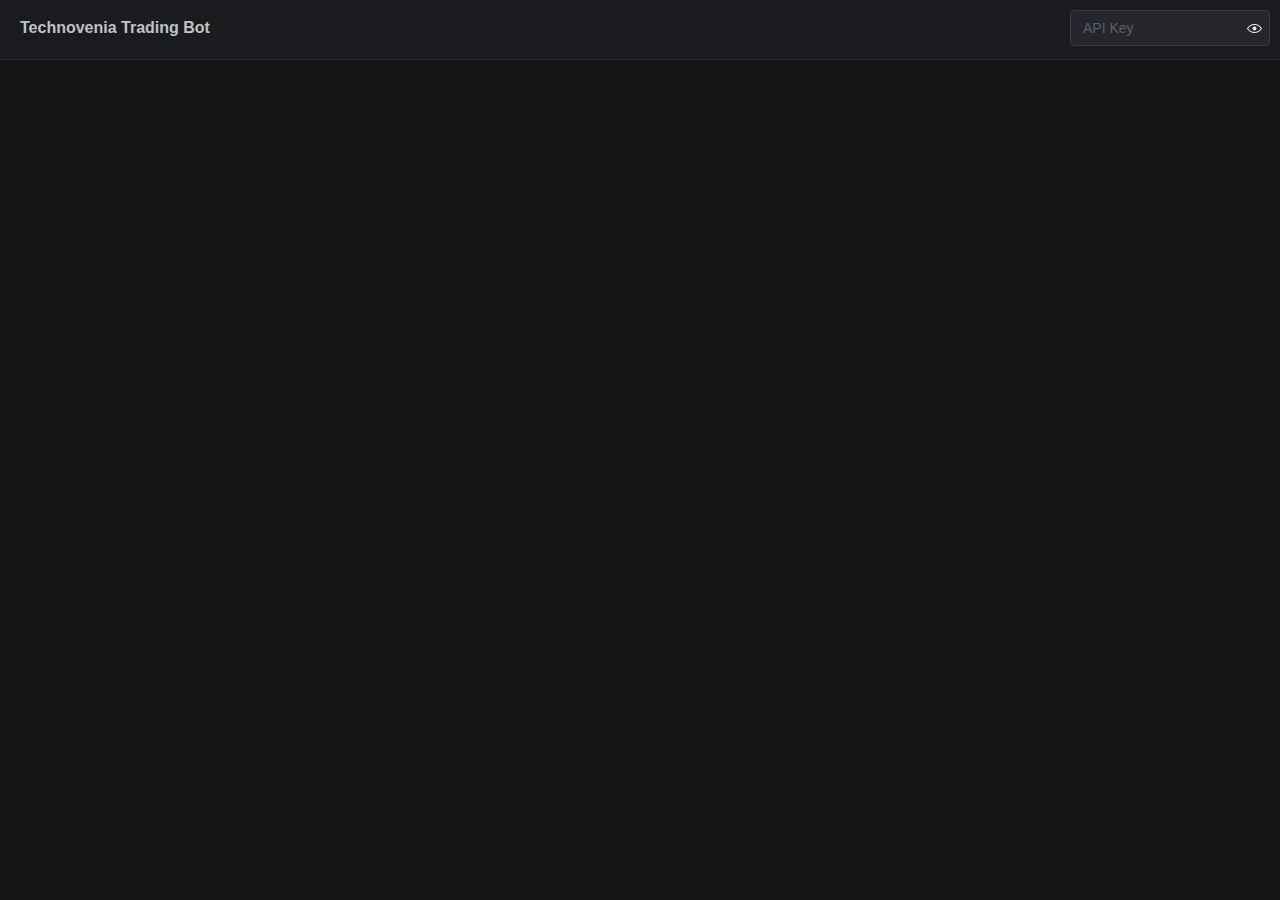
==== index.html @ 571779f3 "Add files via upload" ====
<!DOCTYPE html><html><head><meta charSet="utf-8"/><title>Technovenia Trading Bot</title><meta name="description" content="Generated by create next app"/><meta name="viewport" content="width=device-width, initial-scale=1"/><link rel="icon" href="/favicon.ico"/><meta name="next-head-count" content="5"/><noscript data-n-css=""></noscript><script defer="" nomodule="" src="/_next/static/chunks/polyfills-c67a75d1b6f99dc8.js"></script><script src="/_next/static/chunks/webpack-0b5d8249fb15f5f3.js" defer=""></script><script src="/_next/static/chunks/framework-2c79e2a64abdb08b.js" defer=""></script><script src="/_next/static/chunks/main-0ecb9ccfcb6c9b24.js" defer=""></script><script src="/_next/static/chunks/pages/_app-35a11969e101f4f3.js" defer=""></script><script src="/_next/static/chunks/738-0126f1e98d0b2b72.js" defer=""></script><script src="/_next/static/chunks/pages/index-fcbec767c5f183d1.js" defer=""></script><script src="/_next/static/lm55UpJFlmnJvHwEEi2Ui/_buildManifest.js" defer=""></script><script src="/_next/static/lm55UpJFlmnJvHwEEi2Ui/_ssgManifest.js" defer=""></script><style data-emotion="mantine hr6aor 14p1i4b 1udmbix lio79g 12b2goh pc65me 1ejqehl c7k433 7c7vou 1ktytby 8192yn">.mantine-hr6aor{display:-webkit-box;display:-webkit-flex;display:-ms-flexbox;display:flex;box-sizing:border-box;}.mantine-14p1i4b{-webkit-flex:1;-ms-flex:1;flex:1;width:100vw;box-sizing:border-box;min-height:100vh;padding-top:calc(var(--mantine-header-height, 0px) + 1rem);padding-bottom:calc(var(--mantine-footer-height, 0px) + 1rem);padding-left:calc(var(--mantine-navbar-width, 0px) + 1rem);padding-right:calc(var(--mantine-aside-width, 0px) + 1rem);background-color:#141517;}@media (max-width: -0.0625em){.mantine-14p1i4b{padding-right:1rem;}}.mantine-1udmbix{box-sizing:border-box;}.mantine-lio79g{font-family:-apple-system,BlinkMacSystemFont,Segoe UI,Roboto,Helvetica,Arial,sans-serif,Apple Color Emoji,Segoe UI Emoji;top:0;left:0;right:0;z-index:100;height:3.75rem;max-height:3.75rem;position:fixed;box-sizing:border-box;background-color:#1A1B1E;border-bottom:0.0625rem solid #2C2E33;padding:0.625rem;}.mantine-12b2goh{font-family:-apple-system,BlinkMacSystemFont,Segoe UI,Roboto,Helvetica,Arial,sans-serif,Apple Color Emoji,Segoe UI Emoji;-webkit-tap-highlight-color:transparent;color:inherit;font-size:inherit;line-height:1.55;-webkit-text-decoration:none;text-decoration:none;margin-left:10px;font-weight:700;}.mantine-12b2goh:focus{outline-offset:0.125rem;outline:0.125rem solid #1c7ed6;}.mantine-12b2goh:focus:not(:focus-visible){outline:none;}.mantine-pc65me{font-family:-apple-system,BlinkMacSystemFont,Segoe UI,Roboto,Helvetica,Arial,sans-serif,Apple Color Emoji,Segoe UI Emoji;position:absolute;top:0rem;right:0rem;left:0rem;bottom:0rem;background-color:transparent;border:0.0625rem solid transparent;border-left-width:0;border-right-width:0;box-sizing:border-box;display:block;width:calc(100% - 2rem);padding-left:calc(2.25rem  / 3);font-size:0.875rem;height:calc(2.25rem - 0.125rem);line-height:calc(2.25rem - 0.25rem);color:#C1C2C5;}.mantine-pc65me::-ms-reveal,.mantine-pc65me::-ms-clear{display:none;}.mantine-pc65me:focus{outline:0;}.mantine-pc65me:disabled{cursor:not-allowed;}.mantine-pc65me::-webkit-input-placeholder{-webkit-user-select:none;-moz-user-select:none;-ms-user-select:none;user-select:none;color:#5c5f66;opacity:1;}.mantine-pc65me::-moz-placeholder{-webkit-user-select:none;-moz-user-select:none;-ms-user-select:none;user-select:none;color:#5c5f66;opacity:1;}.mantine-pc65me:-ms-input-placeholder{-webkit-user-select:none;-moz-user-select:none;-ms-user-select:none;user-select:none;color:#5c5f66;opacity:1;}.mantine-pc65me::placeholder{-webkit-user-select:none;-moz-user-select:none;-ms-user-select:none;user-select:none;color:#5c5f66;opacity:1;}.mantine-pc65me[data-invalid]{color:#e03131;}.mantine-pc65me[data-invalid]::-webkit-input-placeholder{opacity:1;color:#e03131;}.mantine-pc65me[data-invalid]::-moz-placeholder{opacity:1;color:#e03131;}.mantine-pc65me[data-invalid]:-ms-input-placeholder{opacity:1;color:#e03131;}.mantine-pc65me[data-invalid]::placeholder{opacity:1;color:#e03131;}.mantine-pc65me[data-with-icon]{padding-left:2.25rem;}.mantine-1ejqehl{font-family:-apple-system,BlinkMacSystemFont,Segoe UI,Roboto,Helvetica,Arial,sans-serif,Apple Color Emoji,Segoe UI Emoji;line-height:1.55;}.mantine-c7k433{position:absolute;top:0;bottom:0;right:0;display:-webkit-box;display:-webkit-flex;display:-ms-flexbox;display:flex;-webkit-align-items:center;-webkit-box-align:center;-ms-flex-align:center;align-items:center;-webkit-box-pack:center;-ms-flex-pack:center;-webkit-justify-content:center;justify-content:center;width:2rem;}.mantine-7c7vou{position:relative;}.mantine-1ktytby{font-family:-apple-system,BlinkMacSystemFont,Segoe UI,Roboto,Helvetica,Arial,sans-serif,Apple Color Emoji,Segoe UI Emoji;height:2.25rem;-webkit-tap-highlight-color:transparent;line-height:calc(2.25rem - 0.125rem);-webkit-appearance:none;-moz-appearance:none;-ms-appearance:none;appearance:none;resize:none;box-sizing:border-box;font-size:0.875rem;width:100%;color:#C1C2C5;display:block;text-align:left;border:0.0625rem solid #373A40;background-color:#25262b;-webkit-transition:border-color 100ms ease;transition:border-color 100ms ease;min-height:2.25rem;padding-left:calc(2.25rem  / 3);padding-right:2rem;border-radius:0.25rem;position:relative;overflow:hidden;}.mantine-1ktytby:focus,.mantine-1ktytby:focus-within{outline:none;border-color:#1971c2;}.mantine-1ktytby:disabled,.mantine-1ktytby[data-disabled]{background-color:#25262b;color:#909296;opacity:0.6;cursor:not-allowed;}.mantine-1ktytby:disabled::-webkit-input-placeholder{color:#909296;}.mantine-1ktytby:disabled::-moz-placeholder{color:#909296;}.mantine-1ktytby:disabled:-ms-input-placeholder{color:#909296;}.mantine-1ktytby[data-disabled]::-webkit-input-placeholder{color:#909296;}.mantine-1ktytby[data-disabled]::-moz-placeholder{color:#909296;}.mantine-1ktytby[data-disabled]:-ms-input-placeholder{color:#909296;}.mantine-1ktytby:disabled::placeholder,.mantine-1ktytby[data-disabled]::placeholder{color:#909296;}.mantine-1ktytby[data-invalid]{color:#e03131;border-color:#e03131;}.mantine-1ktytby[data-invalid]::-webkit-input-placeholder{opacity:1;color:#e03131;}.mantine-1ktytby[data-invalid]::-moz-placeholder{opacity:1;color:#e03131;}.mantine-1ktytby[data-invalid]:-ms-input-placeholder{opacity:1;color:#e03131;}.mantine-1ktytby[data-invalid]::placeholder{opacity:1;color:#e03131;}.mantine-1ktytby[data-with-icon]{padding-left:2.25rem;}.mantine-1ktytby::-webkit-input-placeholder{-webkit-user-select:none;-moz-user-select:none;-ms-user-select:none;user-select:none;color:#5c5f66;opacity:1;}.mantine-1ktytby::-moz-placeholder{-webkit-user-select:none;-moz-user-select:none;-ms-user-select:none;user-select:none;color:#5c5f66;opacity:1;}.mantine-1ktytby:-ms-input-placeholder{-webkit-user-select:none;-moz-user-select:none;-ms-user-select:none;user-select:none;color:#5c5f66;opacity:1;}.mantine-1ktytby::placeholder{-webkit-user-select:none;-moz-user-select:none;-ms-user-select:none;user-select:none;color:#5c5f66;opacity:1;}.mantine-1ktytby::-webkit-inner-spin-button,.mantine-1ktytby::-webkit-outer-spin-button,.mantine-1ktytby::-webkit-search-decoration,.mantine-1ktytby::-webkit-search-cancel-button,.mantine-1ktytby::-webkit-search-results-button,.mantine-1ktytby::-webkit-search-results-decoration{-webkit-appearance:none;-moz-appearance:none;-ms-appearance:none;appearance:none;}.mantine-1ktytby[type=number]{-moz-appearance:textfield;}.mantine-8192yn{-webkit-tap-highlight-color:transparent;font-family:-apple-system,BlinkMacSystemFont,Segoe UI,Roboto,Helvetica,Arial,sans-serif,Apple Color Emoji,Segoe UI Emoji;cursor:pointer;border:0;padding:0;-webkit-appearance:none;-moz-appearance:none;-ms-appearance:none;appearance:none;font-size:1rem;background-color:transparent;text-align:left;color:#C1C2C5;-webkit-text-decoration:none;text-decoration:none;box-sizing:border-box;position:relative;border-radius:0.25rem;padding:0;line-height:1;display:-webkit-box;display:-webkit-flex;display:-ms-flexbox;display:flex;-webkit-align-items:center;-webkit-box-align:center;-ms-flex-align:center;align-items:center;-webkit-box-pack:center;-ms-flex-pack:center;-webkit-justify-content:center;justify-content:center;height:1.625rem;min-height:1.625rem;width:1.625rem;min-width:1.625rem;border:0.0625rem solid transparent;background-color:transparent;color:#e9ecef;}.mantine-8192yn:focus{outline-offset:0.125rem;outline:0.125rem solid #1c7ed6;}.mantine-8192yn:focus:not(:focus-visible){outline:none;}@media (hover: hover){.mantine-8192yn:hover{background-color:rgba(52, 58, 64, 0.2);}}@media (hover: none){.mantine-8192yn:active{background-color:rgba(52, 58, 64, 0.2);}}.mantine-8192yn:active{-webkit-transform:translateY(0.0625rem);-moz-transform:translateY(0.0625rem);-ms-transform:translateY(0.0625rem);transform:translateY(0.0625rem);}.mantine-8192yn [data-action-icon-loader]{max-width:70%;}.mantine-8192yn:disabled,.mantine-8192yn[data-disabled]{color:#868e96;cursor:not-allowed;background-color:#343a40;border-color:#343a40;background-image:none;pointer-events:none;}.mantine-8192yn:disabled:active,.mantine-8192yn[data-disabled]:active{-webkit-transform:none;-moz-transform:none;-ms-transform:none;transform:none;}.mantine-8192yn[data-loading]{pointer-events:none;}.mantine-8192yn[data-loading]::before{content:"";position:absolute;top:-0.0625rem;right:-0.0625rem;left:-0.0625rem;bottom:-0.0625rem;background-color:rgba(26, 27, 30, 0.5);border-radius:0.25rem;cursor:not-allowed;}</style></head><body><div id="__next"><style data-emotion="css-global 1w883ez">html{font-family:sans-serif;line-height:1.15;-webkit-text-size-adjust:100%;-moz-text-size-adjust:100%;-ms-text-size-adjust:100%;text-size-adjust:100%;}body{margin:0;}article,aside,footer,header,nav,section,figcaption,figure,main{display:block;}h1{font-size:2em;}hr{box-sizing:content-box;height:0;overflow:visible;}pre{font-family:monospace,monospace;font-size:1em;}a{background:transparent;text-decoration-skip:objects;}a:active,a:hover{outline-width:0;}abbr[title]{border-bottom:none;-webkit-text-decoration:underline;text-decoration:underline;}b,strong{font-weight:bolder;}code,kbp,samp{font-family:monospace,monospace;font-size:1em;}dfn{font-style:italic;}mark{background-color:#ff0;color:#000;}small{font-size:80%;}sub,sup{font-size:75%;line-height:0;position:relative;vertical-align:baseline;}sup{top:-0.5em;}sub{bottom:-0.25em;}audio,video{display:inline-block;}audio:not([controls]){display:none;height:0;}img{border-style:none;vertical-align:middle;}svg:not(:root){overflow:hidden;}button,input,optgroup,select,textarea{font-family:sans-serif;font-size:100%;line-height:1.15;margin:0;}button,input{overflow:visible;}button,select{text-transform:none;}button,[type=reset],[type=submit]{-webkit-appearance:button;}button::-moz-focus-inner,[type=button]::-moz-focus-inner,[type=reset]::-moz-focus-inner,[type=submit]::-moz-focus-inner{border-style:none;padding:0;}button:-moz-focusring,[type=button]:-moz-focusring,[type=reset]:-moz-focusring,[type=submit]:-moz-focusring{outline:0.0625rem dotted ButtonText;}legend{box-sizing:border-box;color:inherit;display:table;max-width:100%;padding:0;white-space:normal;}progress{display:inline-block;vertical-align:baseline;}textarea{overflow:auto;}[type=checkbox],[type=radio]{box-sizing:border-box;padding:0;}[type=number]::-webkit-inner-spin-button,[type=number]::-webkit-outer-spin-button{height:auto;}[type=search]{-webkit-appearance:none;-moz-appearance:none;-ms-appearance:none;appearance:none;}[type=search]::-webkit-search-cancel-button,[type=search]::-webkit-search-decoration{-webkit-appearance:none;-moz-appearance:none;-ms-appearance:none;appearance:none;}::-webkit-file-upload-button{-webkit-appearance:button;-moz-appearance:button;-ms-appearance:button;appearance:button;font:inherit;}details,menu{display:block;}summary{display:-webkit-box;display:-webkit-list-item;display:-ms-list-itembox;display:list-item;}canvas{display:inline-block;}template{display:none;}</style><style data-emotion="css-global 18swteh">*,*::before,*::after{box-sizing:border-box;}html{-webkit-print-color-scheme:dark;color-scheme:dark;}body{font-family:-apple-system,BlinkMacSystemFont,Segoe UI,Roboto,Helvetica,Arial,sans-serif,Apple Color Emoji,Segoe UI Emoji;background-color:#1A1B1E;color:#C1C2C5;line-height:1.55;font-size:1rem;-webkit-font-smoothing:antialiased;-moz-osx-font-smoothing:grayscale;}</style><div class="mantine-AppShell-root mantine-1udmbix"><header class="mantine-Header-root mantine-lio79g"><div style="display:flex;justify-content:space-between;align-items:center"><div class="mantine-Text-root mantine-12b2goh">Technovenia Trading Bot</div><div class="mantine-InputWrapper-root mantine-PasswordInput-root mantine-1ejqehl" style="text-align:right;width:200px"><div class="mantine-Input-wrapper mantine-PasswordInput-wrapper mantine-7c7vou"><div class="mantine-PasswordInput-input mantine-Input-input mantine-PasswordInput-input mantine-1ktytby" aria-invalid="false"><input type="password" class="mantine-pc65me mantine-PasswordInput-innerInput" id="mantine-R2bb6" placeholder="API Key" value=""/></div><div class="mantine-c7k433 mantine-Input-rightSection mantine-PasswordInput-rightSection"><button class="mantine-UnstyledButton-root mantine-ActionIcon-root mantine-PasswordInput-visibilityToggle mantine-8192yn" type="button" tabindex="-1" aria-hidden="true"><svg width="0.9375rem" height="0.9375rem" viewBox="0 0 15 15" fill="none" xmlns="http://www.w3.org/2000/svg"><path d="M7.5 11C4.80285 11 2.52952 9.62184 1.09622 7.50001C2.52952 5.37816 4.80285 4 7.5 4C10.1971 4 12.4705 5.37816 13.9038 7.50001C12.4705 9.62183 10.1971 11 7.5 11ZM7.5 3C4.30786 3 1.65639 4.70638 0.0760002 7.23501C-0.0253338 7.39715 -0.0253334 7.60288 0.0760014 7.76501C1.65639 10.2936 4.30786 12 7.5 12C10.6921 12 13.3436 10.2936 14.924 7.76501C15.0253 7.60288 15.0253 7.39715 14.924 7.23501C13.3436 4.70638 10.6921 3 7.5 3ZM7.5 9.5C8.60457 9.5 9.5 8.60457 9.5 7.5C9.5 6.39543 8.60457 5.5 7.5 5.5C6.39543 5.5 5.5 6.39543 5.5 7.5C5.5 8.60457 6.39543 9.5 7.5 9.5Z" fill="currentColor" fill-rule="evenodd" clip-rule="evenodd"></path></svg></button></div></div></div></div><style data-emotion="css-global 1vtycw9">:root{--mantine-header-height:3.75rem;}</style></header><div class="mantine-hr6aor mantine-AppShell-body"><main class="mantine-14p1i4b mantine-AppShell-main"></main></div></div></div><script id="__NEXT_DATA__" type="application/json">{"props":{"pageProps":{}},"page":"/","query":{},"buildId":"lm55UpJFlmnJvHwEEi2Ui","nextExport":true,"autoExport":true,"isFallback":false,"scriptLoader":[]}</script></body></html>
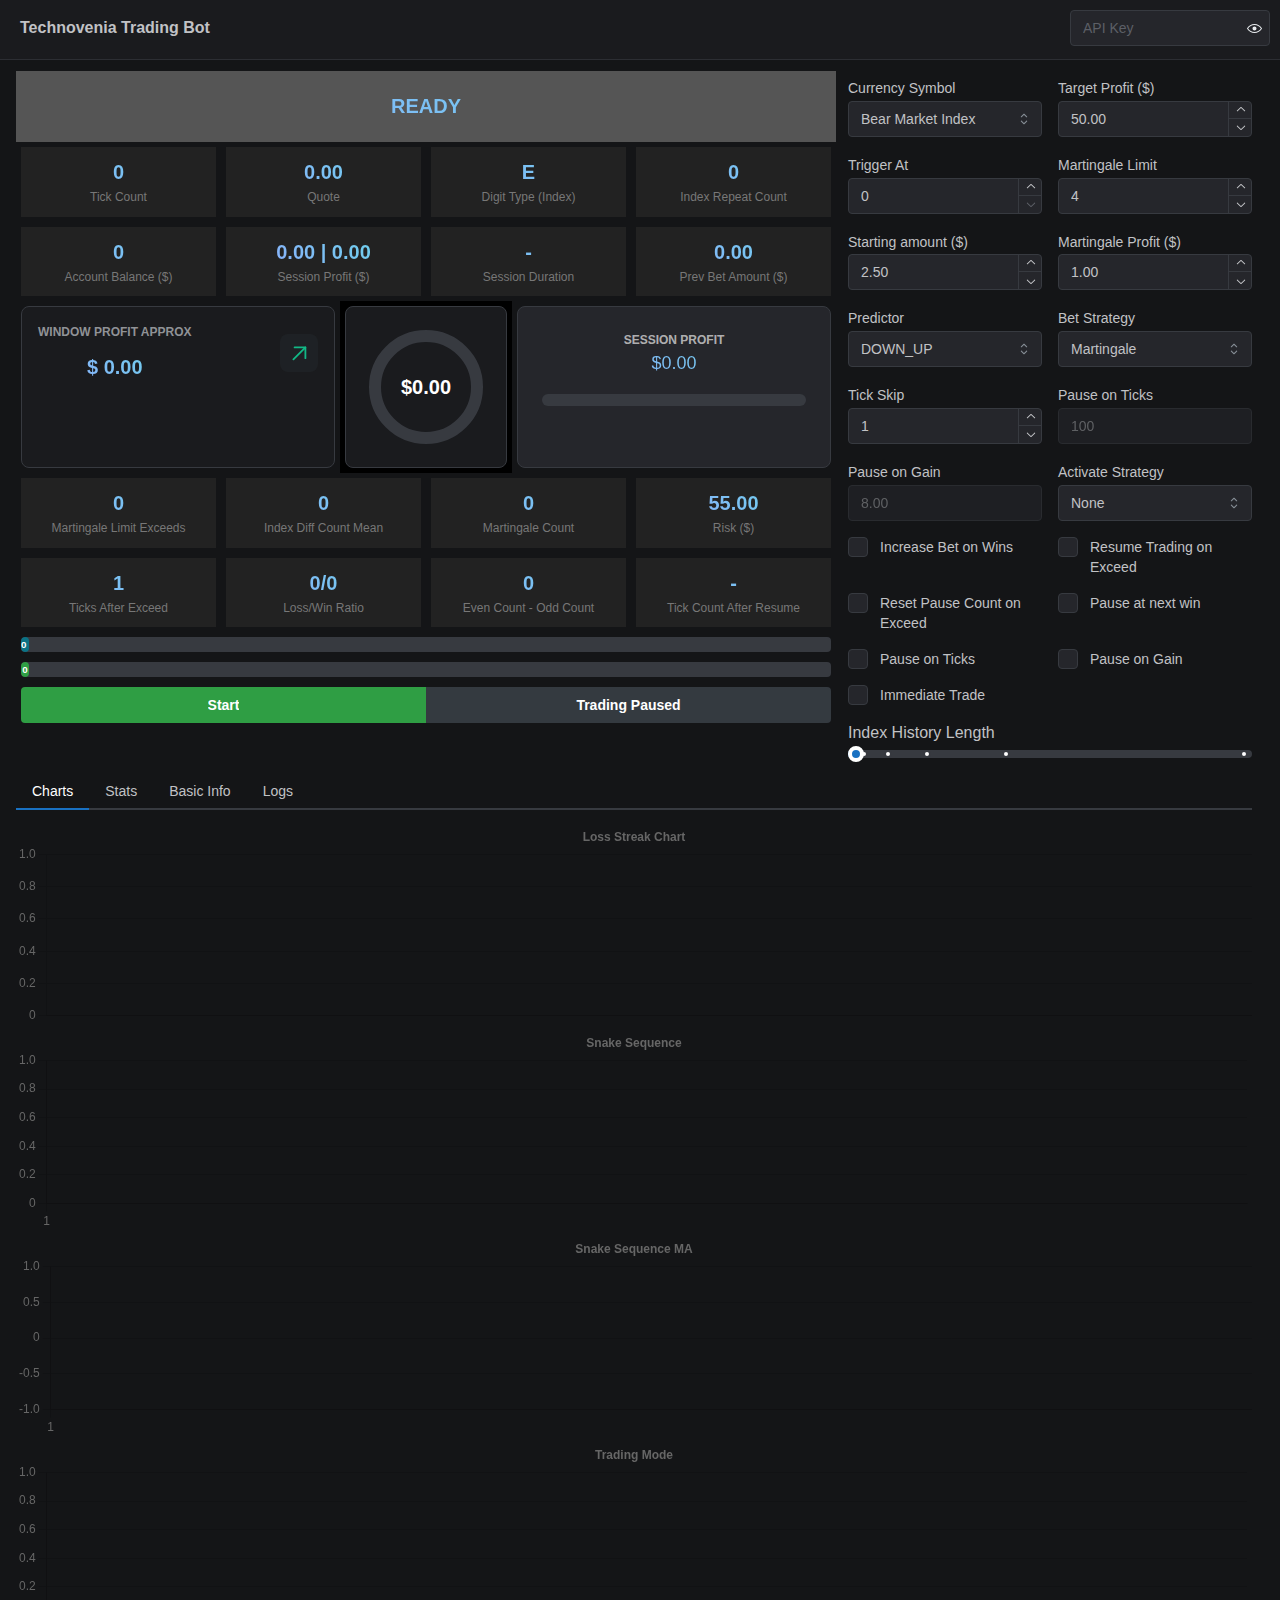
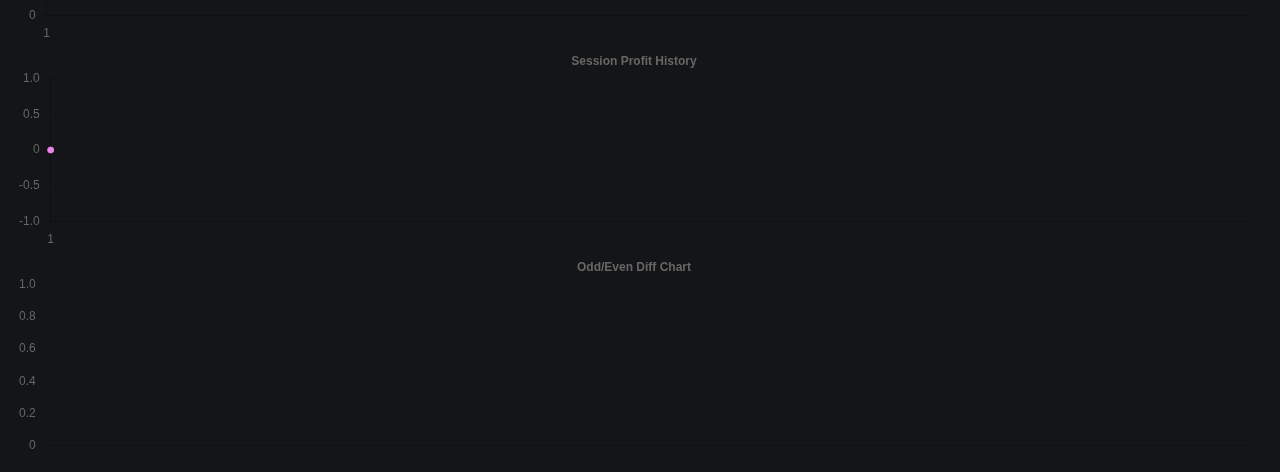
==== commit 5450ca3b: "Add files via upload" ====
--- a/index.html
+++ b/index.html
@@ -1 +1 @@
-<!DOCTYPE html><html><head><meta charSet="utf-8"/><title>Technovenia Trading Bot</title><meta name="description" content="Generated by create next app"/><meta name="viewport" content="width=device-width, initial-scale=1"/><link rel="icon" href="/favicon.ico"/><meta name="next-head-count" content="5"/><noscript data-n-css=""></noscript><script defer="" nomodule="" src="/_next/static/chunks/polyfills-c67a75d1b6f99dc8.js"></script><script src="/_next/static/chunks/webpack-0b5d8249fb15f5f3.js" defer=""></script><script src="/_next/static/chunks/framework-2c79e2a64abdb08b.js" defer=""></script><script src="/_next/static/chunks/main-0ecb9ccfcb6c9b24.js" defer=""></script><script src="/_next/static/chunks/pages/_app-35a11969e101f4f3.js" defer=""></script><script src="/_next/static/chunks/738-0126f1e98d0b2b72.js" defer=""></script><script src="/_next/static/chunks/pages/index-fcbec767c5f183d1.js" defer=""></script><script src="/_next/static/lm55UpJFlmnJvHwEEi2Ui/_buildManifest.js" defer=""></script><script src="/_next/static/lm55UpJFlmnJvHwEEi2Ui/_ssgManifest.js" defer=""></script><style data-emotion="mantine hr6aor 14p1i4b 1udmbix lio79g 12b2goh pc65me 1ejqehl c7k433 7c7vou 1ktytby 8192yn">.mantine-hr6aor{display:-webkit-box;display:-webkit-flex;display:-ms-flexbox;display:flex;box-sizing:border-box;}.mantine-14p1i4b{-webkit-flex:1;-ms-flex:1;flex:1;width:100vw;box-sizing:border-box;min-height:100vh;padding-top:calc(var(--mantine-header-height, 0px) + 1rem);padding-bottom:calc(var(--mantine-footer-height, 0px) + 1rem);padding-left:calc(var(--mantine-navbar-width, 0px) + 1rem);padding-right:calc(var(--mantine-aside-width, 0px) + 1rem);background-color:#141517;}@media (max-width: -0.0625em){.mantine-14p1i4b{padding-right:1rem;}}.mantine-1udmbix{box-sizing:border-box;}.mantine-lio79g{font-family:-apple-system,BlinkMacSystemFont,Segoe UI,Roboto,Helvetica,Arial,sans-serif,Apple Color Emoji,Segoe UI Emoji;top:0;left:0;right:0;z-index:100;height:3.75rem;max-height:3.75rem;position:fixed;box-sizing:border-box;background-color:#1A1B1E;border-bottom:0.0625rem solid #2C2E33;padding:0.625rem;}.mantine-12b2goh{font-family:-apple-system,BlinkMacSystemFont,Segoe UI,Roboto,Helvetica,Arial,sans-serif,Apple Color Emoji,Segoe UI Emoji;-webkit-tap-highlight-color:transparent;color:inherit;font-size:inherit;line-height:1.55;-webkit-text-decoration:none;text-decoration:none;margin-left:10px;font-weight:700;}.mantine-12b2goh:focus{outline-offset:0.125rem;outline:0.125rem solid #1c7ed6;}.mantine-12b2goh:focus:not(:focus-visible){outline:none;}.mantine-pc65me{font-family:-apple-system,BlinkMacSystemFont,Segoe UI,Roboto,Helvetica,Arial,sans-serif,Apple Color Emoji,Segoe UI Emoji;position:absolute;top:0rem;right:0rem;left:0rem;bottom:0rem;background-color:transparent;border:0.0625rem solid transparent;border-left-width:0;border-right-width:0;box-sizing:border-box;display:block;width:calc(100% - 2rem);padding-left:calc(2.25rem  / 3);font-size:0.875rem;height:calc(2.25rem - 0.125rem);line-height:calc(2.25rem - 0.25rem);color:#C1C2C5;}.mantine-pc65me::-ms-reveal,.mantine-pc65me::-ms-clear{display:none;}.mantine-pc65me:focus{outline:0;}.mantine-pc65me:disabled{cursor:not-allowed;}.mantine-pc65me::-webkit-input-placeholder{-webkit-user-select:none;-moz-user-select:none;-ms-user-select:none;user-select:none;color:#5c5f66;opacity:1;}.mantine-pc65me::-moz-placeholder{-webkit-user-select:none;-moz-user-select:none;-ms-user-select:none;user-select:none;color:#5c5f66;opacity:1;}.mantine-pc65me:-ms-input-placeholder{-webkit-user-select:none;-moz-user-select:none;-ms-user-select:none;user-select:none;color:#5c5f66;opacity:1;}.mantine-pc65me::placeholder{-webkit-user-select:none;-moz-user-select:none;-ms-user-select:none;user-select:none;color:#5c5f66;opacity:1;}.mantine-pc65me[data-invalid]{color:#e03131;}.mantine-pc65me[data-invalid]::-webkit-input-placeholder{opacity:1;color:#e03131;}.mantine-pc65me[data-invalid]::-moz-placeholder{opacity:1;color:#e03131;}.mantine-pc65me[data-invalid]:-ms-input-placeholder{opacity:1;color:#e03131;}.mantine-pc65me[data-invalid]::placeholder{opacity:1;color:#e03131;}.mantine-pc65me[data-with-icon]{padding-left:2.25rem;}.mantine-1ejqehl{font-family:-apple-system,BlinkMacSystemFont,Segoe UI,Roboto,Helvetica,Arial,sans-serif,Apple Color Emoji,Segoe UI Emoji;line-height:1.55;}.mantine-c7k433{position:absolute;top:0;bottom:0;right:0;display:-webkit-box;display:-webkit-flex;display:-ms-flexbox;display:flex;-webkit-align-items:center;-webkit-box-align:center;-ms-flex-align:center;align-items:center;-webkit-box-pack:center;-ms-flex-pack:center;-webkit-justify-content:center;justify-content:center;width:2rem;}.mantine-7c7vou{position:relative;}.mantine-1ktytby{font-family:-apple-system,BlinkMacSystemFont,Segoe UI,Roboto,Helvetica,Arial,sans-serif,Apple Color Emoji,Segoe UI Emoji;height:2.25rem;-webkit-tap-highlight-color:transparent;line-height:calc(2.25rem - 0.125rem);-webkit-appearance:none;-moz-appearance:none;-ms-appearance:none;appearance:none;resize:none;box-sizing:border-box;font-size:0.875rem;width:100%;color:#C1C2C5;display:block;text-align:left;border:0.0625rem solid #373A40;background-color:#25262b;-webkit-transition:border-color 100ms ease;transition:border-color 100ms ease;min-height:2.25rem;padding-left:calc(2.25rem  / 3);padding-right:2rem;border-radius:0.25rem;position:relative;overflow:hidden;}.mantine-1ktytby:focus,.mantine-1ktytby:focus-within{outline:none;border-color:#1971c2;}.mantine-1ktytby:disabled,.mantine-1ktytby[data-disabled]{background-color:#25262b;color:#909296;opacity:0.6;cursor:not-allowed;}.mantine-1ktytby:disabled::-webkit-input-placeholder{color:#909296;}.mantine-1ktytby:disabled::-moz-placeholder{color:#909296;}.mantine-1ktytby:disabled:-ms-input-placeholder{color:#909296;}.mantine-1ktytby[data-disabled]::-webkit-input-placeholder{color:#909296;}.mantine-1ktytby[data-disabled]::-moz-placeholder{color:#909296;}.mantine-1ktytby[data-disabled]:-ms-input-placeholder{color:#909296;}.mantine-1ktytby:disabled::placeholder,.mantine-1ktytby[data-disabled]::placeholder{color:#909296;}.mantine-1ktytby[data-invalid]{color:#e03131;border-color:#e03131;}.mantine-1ktytby[data-invalid]::-webkit-input-placeholder{opacity:1;color:#e03131;}.mantine-1ktytby[data-invalid]::-moz-placeholder{opacity:1;color:#e03131;}.mantine-1ktytby[data-invalid]:-ms-input-placeholder{opacity:1;color:#e03131;}.mantine-1ktytby[data-invalid]::placeholder{opacity:1;color:#e03131;}.mantine-1ktytby[data-with-icon]{padding-left:2.25rem;}.mantine-1ktytby::-webkit-input-placeholder{-webkit-user-select:none;-moz-user-select:none;-ms-user-select:none;user-select:none;color:#5c5f66;opacity:1;}.mantine-1ktytby::-moz-placeholder{-webkit-user-select:none;-moz-user-select:none;-ms-user-select:none;user-select:none;color:#5c5f66;opacity:1;}.mantine-1ktytby:-ms-input-placeholder{-webkit-user-select:none;-moz-user-select:none;-ms-user-select:none;user-select:none;color:#5c5f66;opacity:1;}.mantine-1ktytby::placeholder{-webkit-user-select:none;-moz-user-select:none;-ms-user-select:none;user-select:none;color:#5c5f66;opacity:1;}.mantine-1ktytby::-webkit-inner-spin-button,.mantine-1ktytby::-webkit-outer-spin-button,.mantine-1ktytby::-webkit-search-decoration,.mantine-1ktytby::-webkit-search-cancel-button,.mantine-1ktytby::-webkit-search-results-button,.mantine-1ktytby::-webkit-search-results-decoration{-webkit-appearance:none;-moz-appearance:none;-ms-appearance:none;appearance:none;}.mantine-1ktytby[type=number]{-moz-appearance:textfield;}.mantine-8192yn{-webkit-tap-highlight-color:transparent;font-family:-apple-system,BlinkMacSystemFont,Segoe UI,Roboto,Helvetica,Arial,sans-serif,Apple Color Emoji,Segoe UI Emoji;cursor:pointer;border:0;padding:0;-webkit-appearance:none;-moz-appearance:none;-ms-appearance:none;appearance:none;font-size:1rem;background-color:transparent;text-align:left;color:#C1C2C5;-webkit-text-decoration:none;text-decoration:none;box-sizing:border-box;position:relative;border-radius:0.25rem;padding:0;line-height:1;display:-webkit-box;display:-webkit-flex;display:-ms-flexbox;display:flex;-webkit-align-items:center;-webkit-box-align:center;-ms-flex-align:center;align-items:center;-webkit-box-pack:center;-ms-flex-pack:center;-webkit-justify-content:center;justify-content:center;height:1.625rem;min-height:1.625rem;width:1.625rem;min-width:1.625rem;border:0.0625rem solid transparent;background-color:transparent;color:#e9ecef;}.mantine-8192yn:focus{outline-offset:0.125rem;outline:0.125rem solid #1c7ed6;}.mantine-8192yn:focus:not(:focus-visible){outline:none;}@media (hover: hover){.mantine-8192yn:hover{background-color:rgba(52, 58, 64, 0.2);}}@media (hover: none){.mantine-8192yn:active{background-color:rgba(52, 58, 64, 0.2);}}.mantine-8192yn:active{-webkit-transform:translateY(0.0625rem);-moz-transform:translateY(0.0625rem);-ms-transform:translateY(0.0625rem);transform:translateY(0.0625rem);}.mantine-8192yn [data-action-icon-loader]{max-width:70%;}.mantine-8192yn:disabled,.mantine-8192yn[data-disabled]{color:#868e96;cursor:not-allowed;background-color:#343a40;border-color:#343a40;background-image:none;pointer-events:none;}.mantine-8192yn:disabled:active,.mantine-8192yn[data-disabled]:active{-webkit-transform:none;-moz-transform:none;-ms-transform:none;transform:none;}.mantine-8192yn[data-loading]{pointer-events:none;}.mantine-8192yn[data-loading]::before{content:"";position:absolute;top:-0.0625rem;right:-0.0625rem;left:-0.0625rem;bottom:-0.0625rem;background-color:rgba(26, 27, 30, 0.5);border-radius:0.25rem;cursor:not-allowed;}</style></head><body><div id="__next"><style data-emotion="css-global 1w883ez">html{font-family:sans-serif;line-height:1.15;-webkit-text-size-adjust:100%;-moz-text-size-adjust:100%;-ms-text-size-adjust:100%;text-size-adjust:100%;}body{margin:0;}article,aside,footer,header,nav,section,figcaption,figure,main{display:block;}h1{font-size:2em;}hr{box-sizing:content-box;height:0;overflow:visible;}pre{font-family:monospace,monospace;font-size:1em;}a{background:transparent;text-decoration-skip:objects;}a:active,a:hover{outline-width:0;}abbr[title]{border-bottom:none;-webkit-text-decoration:underline;text-decoration:underline;}b,strong{font-weight:bolder;}code,kbp,samp{font-family:monospace,monospace;font-size:1em;}dfn{font-style:italic;}mark{background-color:#ff0;color:#000;}small{font-size:80%;}sub,sup{font-size:75%;line-height:0;position:relative;vertical-align:baseline;}sup{top:-0.5em;}sub{bottom:-0.25em;}audio,video{display:inline-block;}audio:not([controls]){display:none;height:0;}img{border-style:none;vertical-align:middle;}svg:not(:root){overflow:hidden;}button,input,optgroup,select,textarea{font-family:sans-serif;font-size:100%;line-height:1.15;margin:0;}button,input{overflow:visible;}button,select{text-transform:none;}button,[type=reset],[type=submit]{-webkit-appearance:button;}button::-moz-focus-inner,[type=button]::-moz-focus-inner,[type=reset]::-moz-focus-inner,[type=submit]::-moz-focus-inner{border-style:none;padding:0;}button:-moz-focusring,[type=button]:-moz-focusring,[type=reset]:-moz-focusring,[type=submit]:-moz-focusring{outline:0.0625rem dotted ButtonText;}legend{box-sizing:border-box;color:inherit;display:table;max-width:100%;padding:0;white-space:normal;}progress{display:inline-block;vertical-align:baseline;}textarea{overflow:auto;}[type=checkbox],[type=radio]{box-sizing:border-box;padding:0;}[type=number]::-webkit-inner-spin-button,[type=number]::-webkit-outer-spin-button{height:auto;}[type=search]{-webkit-appearance:none;-moz-appearance:none;-ms-appearance:none;appearance:none;}[type=search]::-webkit-search-cancel-button,[type=search]::-webkit-search-decoration{-webkit-appearance:none;-moz-appearance:none;-ms-appearance:none;appearance:none;}::-webkit-file-upload-button{-webkit-appearance:button;-moz-appearance:button;-ms-appearance:button;appearance:button;font:inherit;}details,menu{display:block;}summary{display:-webkit-box;display:-webkit-list-item;display:-ms-list-itembox;display:list-item;}canvas{display:inline-block;}template{display:none;}</style><style data-emotion="css-global 18swteh">*,*::before,*::after{box-sizing:border-box;}html{-webkit-print-color-scheme:dark;color-scheme:dark;}body{font-family:-apple-system,BlinkMacSystemFont,Segoe UI,Roboto,Helvetica,Arial,sans-serif,Apple Color Emoji,Segoe UI Emoji;background-color:#1A1B1E;color:#C1C2C5;line-height:1.55;font-size:1rem;-webkit-font-smoothing:antialiased;-moz-osx-font-smoothing:grayscale;}</style><div class="mantine-AppShell-root mantine-1udmbix"><header class="mantine-Header-root mantine-lio79g"><div style="display:flex;justify-content:space-between;align-items:center"><div class="mantine-Text-root mantine-12b2goh">Technovenia Trading Bot</div><div class="mantine-InputWrapper-root mantine-PasswordInput-root mantine-1ejqehl" style="text-align:right;width:200px"><div class="mantine-Input-wrapper mantine-PasswordInput-wrapper mantine-7c7vou"><div class="mantine-PasswordInput-input mantine-Input-input mantine-PasswordInput-input mantine-1ktytby" aria-invalid="false"><input type="password" class="mantine-pc65me mantine-PasswordInput-innerInput" id="mantine-R2bb6" placeholder="API Key" value=""/></div><div class="mantine-c7k433 mantine-Input-rightSection mantine-PasswordInput-rightSection"><button class="mantine-UnstyledButton-root mantine-ActionIcon-root mantine-PasswordInput-visibilityToggle mantine-8192yn" type="button" tabindex="-1" aria-hidden="true"><svg width="0.9375rem" height="0.9375rem" viewBox="0 0 15 15" fill="none" xmlns="http://www.w3.org/2000/svg"><path d="M7.5 11C4.80285 11 2.52952 9.62184 1.09622 7.50001C2.52952 5.37816 4.80285 4 7.5 4C10.1971 4 12.4705 5.37816 13.9038 7.50001C12.4705 9.62183 10.1971 11 7.5 11ZM7.5 3C4.30786 3 1.65639 4.70638 0.0760002 7.23501C-0.0253338 7.39715 -0.0253334 7.60288 0.0760014 7.76501C1.65639 10.2936 4.30786 12 7.5 12C10.6921 12 13.3436 10.2936 14.924 7.76501C15.0253 7.60288 15.0253 7.39715 14.924 7.23501C13.3436 4.70638 10.6921 3 7.5 3ZM7.5 9.5C8.60457 9.5 9.5 8.60457 9.5 7.5C9.5 6.39543 8.60457 5.5 7.5 5.5C6.39543 5.5 5.5 6.39543 5.5 7.5C5.5 8.60457 6.39543 9.5 7.5 9.5Z" fill="currentColor" fill-rule="evenodd" clip-rule="evenodd"></path></svg></button></div></div></div></div><style data-emotion="css-global 1vtycw9">:root{--mantine-header-height:3.75rem;}</style></header><div class="mantine-hr6aor mantine-AppShell-body"><main class="mantine-14p1i4b mantine-AppShell-main"></main></div></div></div><script id="__NEXT_DATA__" type="application/json">{"props":{"pageProps":{}},"page":"/","query":{},"buildId":"lm55UpJFlmnJvHwEEi2Ui","nextExport":true,"autoExport":true,"isFallback":false,"scriptLoader":[]}</script></body></html>+<!DOCTYPE html><html><head><meta charSet="utf-8"/><title>Technovenia Trading Bot</title><meta name="description" content="Generated by create next app"/><meta name="viewport" content="width=device-width, initial-scale=1"/><link rel="icon" href="/favicon.ico"/><meta name="next-head-count" content="5"/><noscript data-n-css=""></noscript><script defer="" nomodule="" src="/_next/static/chunks/polyfills-c67a75d1b6f99dc8.js"></script><script src="/_next/static/chunks/webpack-880e48e2fc817058.js" defer=""></script><script src="/_next/static/chunks/framework-2c79e2a64abdb08b.js" defer=""></script><script src="/_next/static/chunks/main-0ecb9ccfcb6c9b24.js" defer=""></script><script src="/_next/static/chunks/pages/_app-35a11969e101f4f3.js" defer=""></script><script src="/_next/static/chunks/ee8b1517-178778924df80cb2.js" defer=""></script><script src="/_next/static/chunks/423-06c1ae46889c6bd2.js" defer=""></script><script src="/_next/static/chunks/303-ae7e35dc48f0398f.js" defer=""></script><script src="/_next/static/chunks/215-8deead378a1cf644.js" defer=""></script><script src="/_next/static/chunks/210-e9c57e59c9aa2552.js" defer=""></script><script src="/_next/static/chunks/48-27ecdccefff05817.js" defer=""></script><script src="/_next/static/chunks/pages/index-f8d250b07809fa90.js" defer=""></script><script src="/_next/static/IFzllO1RmBsC97hI8exA4/_buildManifest.js" defer=""></script><script src="/_next/static/IFzllO1RmBsC97hI8exA4/_ssgManifest.js" defer=""></script><style data-emotion="mantine-global animation-11y5mt6">@-webkit-keyframes animation-11y5mt6{from{-webkit-background-position:0 0;background-position:0 0;}to{-webkit-background-position:2.5rem 0;background-position:2.5rem 0;}}@keyframes animation-11y5mt6{from{-webkit-background-position:0 0;background-position:0 0;}to{-webkit-background-position:2.5rem 0;background-position:2.5rem 0;}}</style><style data-emotion="mantine hr6aor 14p1i4b 1udmbix lio79g 12b2goh 480qv8 pc65me 1ejqehl c7k433 7c7vou 1ktytby 8192yn 1i8dmde 1gi30n dc3knt 4bzpk4 1oejqm7 zfh8oe 1wsadlj 1022vcj 1fqr4od 1emc9ft 140h1yt t0ab3p 1reud6m 1i1obce 1o6003f 1d2g9qc 1wlnfue 30xago cd064m 1qpe5w2 uaul6i 10a6iwq ucqur5 uahs72 76cvps 1cu0cys p4uzm 1abrqr0 1wpc1xj 1ryt1ht h6ztt0 1so2sg7 12lrxrg 16fdnqw n3bxxx 1mo4y8r 1qj7q0z 9j72d1 1s0kk1f wmgt9 1u4orm1 unhde 1ctnxnv 15gwftl q9qwbl 1vf457v 1m78wbh 14n9mxy jmvsok 7evpl0 yxmaw9 ea7fe7 4gwjk4 1lgwa1d qg6ns1 1w52hto 1mtkbx3 123nvgq 1f8grxe etvano 1tgh5zy cudabs 1kx5osw 1xljiwq ubk02u nx8czg n7buzh ro6hk9 1nqrgq3 1b9m3nw 1tcocs1 159d879 pwsu6y 1hta5os">.mantine-hr6aor{display:-webkit-box;display:-webkit-flex;display:-ms-flexbox;display:flex;box-sizing:border-box;}.mantine-14p1i4b{-webkit-flex:1;-ms-flex:1;flex:1;width:100vw;box-sizing:border-box;min-height:100vh;padding-top:calc(var(--mantine-header-height, 0px) + 1rem);padding-bottom:calc(var(--mantine-footer-height, 0px) + 1rem);padding-left:calc(var(--mantine-navbar-width, 0px) + 1rem);padding-right:calc(var(--mantine-aside-width, 0px) + 1rem);background-color:#141517;}@media (max-width: -0.0625em){.mantine-14p1i4b{padding-right:1rem;}}.mantine-1udmbix{box-sizing:border-box;}.mantine-lio79g{font-family:-apple-system,BlinkMacSystemFont,Segoe UI,Roboto,Helvetica,Arial,sans-serif,Apple Color Emoji,Segoe UI Emoji;top:0;left:0;right:0;z-index:100;height:3.75rem;max-height:3.75rem;position:fixed;box-sizing:border-box;background-color:#1A1B1E;border-bottom:0.0625rem solid #2C2E33;padding:0.625rem;}.mantine-12b2goh{font-family:-apple-system,BlinkMacSystemFont,Segoe UI,Roboto,Helvetica,Arial,sans-serif,Apple Color Emoji,Segoe UI Emoji;-webkit-tap-highlight-color:transparent;color:inherit;font-size:inherit;line-height:1.55;-webkit-text-decoration:none;text-decoration:none;margin-left:10px;font-weight:700;}.mantine-12b2goh:focus{outline-offset:0.125rem;outline:0.125rem solid #1c7ed6;}.mantine-12b2goh:focus:not(:focus-visible){outline:none;}.mantine-pc65me{font-family:-apple-system,BlinkMacSystemFont,Segoe UI,Roboto,Helvetica,Arial,sans-serif,Apple Color Emoji,Segoe UI Emoji;position:absolute;top:0rem;right:0rem;left:0rem;bottom:0rem;background-color:transparent;border:0.0625rem solid transparent;border-left-width:0;border-right-width:0;box-sizing:border-box;display:block;width:calc(100% - 2rem);padding-left:calc(2.25rem  / 3);font-size:0.875rem;height:calc(2.25rem - 0.125rem);line-height:calc(2.25rem - 0.25rem);color:#C1C2C5;}.mantine-pc65me::-ms-reveal,.mantine-pc65me::-ms-clear{display:none;}.mantine-pc65me:focus{outline:0;}.mantine-pc65me:disabled{cursor:not-allowed;}.mantine-pc65me::-webkit-input-placeholder{-webkit-user-select:none;-moz-user-select:none;-ms-user-select:none;user-select:none;color:#5c5f66;opacity:1;}.mantine-pc65me::-moz-placeholder{-webkit-user-select:none;-moz-user-select:none;-ms-user-select:none;user-select:none;color:#5c5f66;opacity:1;}.mantine-pc65me:-ms-input-placeholder{-webkit-user-select:none;-moz-user-select:none;-ms-user-select:none;user-select:none;color:#5c5f66;opacity:1;}.mantine-pc65me::placeholder{-webkit-user-select:none;-moz-user-select:none;-ms-user-select:none;user-select:none;color:#5c5f66;opacity:1;}.mantine-pc65me[data-invalid]{color:#e03131;}.mantine-pc65me[data-invalid]::-webkit-input-placeholder{opacity:1;color:#e03131;}.mantine-pc65me[data-invalid]::-moz-placeholder{opacity:1;color:#e03131;}.mantine-pc65me[data-invalid]:-ms-input-placeholder{opacity:1;color:#e03131;}.mantine-pc65me[data-invalid]::placeholder{opacity:1;color:#e03131;}.mantine-pc65me[data-with-icon]{padding-left:2.25rem;}.mantine-1ejqehl{font-family:-apple-system,BlinkMacSystemFont,Segoe UI,Roboto,Helvetica,Arial,sans-serif,Apple Color Emoji,Segoe UI Emoji;line-height:1.55;}.mantine-c7k433{position:absolute;top:0;bottom:0;right:0;display:-webkit-box;display:-webkit-flex;display:-ms-flexbox;display:flex;-webkit-align-items:center;-webkit-box-align:center;-ms-flex-align:center;align-items:center;-webkit-box-pack:center;-ms-flex-pack:center;-webkit-justify-content:center;justify-content:center;width:2rem;}.mantine-7c7vou{position:relative;}.mantine-1ktytby{font-family:-apple-system,BlinkMacSystemFont,Segoe UI,Roboto,Helvetica,Arial,sans-serif,Apple Color Emoji,Segoe UI Emoji;height:2.25rem;-webkit-tap-highlight-color:transparent;line-height:calc(2.25rem - 0.125rem);-webkit-appearance:none;-moz-appearance:none;-ms-appearance:none;appearance:none;resize:none;box-sizing:border-box;font-size:0.875rem;width:100%;color:#C1C2C5;display:block;text-align:left;border:0.0625rem solid #373A40;background-color:#25262b;-webkit-transition:border-color 100ms ease;transition:border-color 100ms ease;min-height:2.25rem;padding-left:calc(2.25rem  / 3);padding-right:2rem;border-radius:0.25rem;position:relative;overflow:hidden;}.mantine-1ktytby:focus,.mantine-1ktytby:focus-within{outline:none;border-color:#1971c2;}.mantine-1ktytby:disabled,.mantine-1ktytby[data-disabled]{background-color:#25262b;color:#909296;opacity:0.6;cursor:not-allowed;}.mantine-1ktytby:disabled::-webkit-input-placeholder{color:#909296;}.mantine-1ktytby:disabled::-moz-placeholder{color:#909296;}.mantine-1ktytby:disabled:-ms-input-placeholder{color:#909296;}.mantine-1ktytby[data-disabled]::-webkit-input-placeholder{color:#909296;}.mantine-1ktytby[data-disabled]::-moz-placeholder{color:#909296;}.mantine-1ktytby[data-disabled]:-ms-input-placeholder{color:#909296;}.mantine-1ktytby:disabled::placeholder,.mantine-1ktytby[data-disabled]::placeholder{color:#909296;}.mantine-1ktytby[data-invalid]{color:#e03131;border-color:#e03131;}.mantine-1ktytby[data-invalid]::-webkit-input-placeholder{opacity:1;color:#e03131;}.mantine-1ktytby[data-invalid]::-moz-placeholder{opacity:1;color:#e03131;}.mantine-1ktytby[data-invalid]:-ms-input-placeholder{opacity:1;color:#e03131;}.mantine-1ktytby[data-invalid]::placeholder{opacity:1;color:#e03131;}.mantine-1ktytby[data-with-icon]{padding-left:2.25rem;}.mantine-1ktytby::-webkit-input-placeholder{-webkit-user-select:none;-moz-user-select:none;-ms-user-select:none;user-select:none;color:#5c5f66;opacity:1;}.mantine-1ktytby::-moz-placeholder{-webkit-user-select:none;-moz-user-select:none;-ms-user-select:none;user-select:none;color:#5c5f66;opacity:1;}.mantine-1ktytby:-ms-input-placeholder{-webkit-user-select:none;-moz-user-select:none;-ms-user-select:none;user-select:none;color:#5c5f66;opacity:1;}.mantine-1ktytby::placeholder{-webkit-user-select:none;-moz-user-select:none;-ms-user-select:none;user-select:none;color:#5c5f66;opacity:1;}.mantine-1ktytby::-webkit-inner-spin-button,.mantine-1ktytby::-webkit-outer-spin-button,.mantine-1ktytby::-webkit-search-decoration,.mantine-1ktytby::-webkit-search-cancel-button,.mantine-1ktytby::-webkit-search-results-button,.mantine-1ktytby::-webkit-search-results-decoration{-webkit-appearance:none;-moz-appearance:none;-ms-appearance:none;appearance:none;}.mantine-1ktytby[type=number]{-moz-appearance:textfield;}.mantine-8192yn{-webkit-tap-highlight-color:transparent;font-family:-apple-system,BlinkMacSystemFont,Segoe UI,Roboto,Helvetica,Arial,sans-serif,Apple Color Emoji,Segoe UI Emoji;cursor:pointer;border:0;padding:0;-webkit-appearance:none;-moz-appearance:none;-ms-appearance:none;appearance:none;font-size:1rem;background-color:transparent;text-align:left;color:#C1C2C5;-webkit-text-decoration:none;text-decoration:none;box-sizing:border-box;position:relative;border-radius:0.25rem;padding:0;line-height:1;display:-webkit-box;display:-webkit-flex;display:-ms-flexbox;display:flex;-webkit-align-items:center;-webkit-box-align:center;-ms-flex-align:center;align-items:center;-webkit-box-pack:center;-ms-flex-pack:center;-webkit-justify-content:center;justify-content:center;height:1.625rem;min-height:1.625rem;width:1.625rem;min-width:1.625rem;border:0.0625rem solid transparent;background-color:transparent;color:#e9ecef;}.mantine-8192yn:focus{outline-offset:0.125rem;outline:0.125rem solid #1c7ed6;}.mantine-8192yn:focus:not(:focus-visible){outline:none;}@media (hover: hover){.mantine-8192yn:hover{background-color:rgba(52, 58, 64, 0.2);}}@media (hover: none){.mantine-8192yn:active{background-color:rgba(52, 58, 64, 0.2);}}.mantine-8192yn:active{-webkit-transform:translateY(0.0625rem);-moz-transform:translateY(0.0625rem);-ms-transform:translateY(0.0625rem);transform:translateY(0.0625rem);}.mantine-8192yn [data-action-icon-loader]{max-width:70%;}.mantine-8192yn:disabled,.mantine-8192yn[data-disabled]{color:#868e96;cursor:not-allowed;background-color:#343a40;border-color:#343a40;background-image:none;pointer-events:none;}.mantine-8192yn:disabled:active,.mantine-8192yn[data-disabled]:active{-webkit-transform:none;-moz-transform:none;-ms-transform:none;transform:none;}.mantine-8192yn[data-loading]{pointer-events:none;}.mantine-8192yn[data-loading]::before{content:"";position:absolute;top:-0.0625rem;right:-0.0625rem;left:-0.0625rem;bottom:-0.0625rem;background-color:rgba(26, 27, 30, 0.5);border-radius:0.25rem;cursor:not-allowed;}.mantine-1i8dmde{margin:calc(-0.75rem / 2);display:-webkit-box;display:-webkit-flex;display:-ms-flexbox;display:flex;-webkit-box-flex-wrap:wrap;-webkit-flex-wrap:wrap;-ms-flex-wrap:wrap;flex-wrap:wrap;-webkit-box-pack:start;-ms-flex-pack:start;-webkit-justify-content:flex-start;justify-content:flex-start;-webkit-align-items:stretch;-webkit-box-align:stretch;-ms-flex-align:stretch;align-items:stretch;}.mantine-1gi30n{box-sizing:border-box;-webkit-box-flex:1;-webkit-flex-grow:1;-ms-flex-positive:1;flex-grow:1;padding:calc(0.75rem / 2);-webkit-flex-basis:66.66666666666667%;-ms-flex-preferred-size:66.66666666666667%;flex-basis:66.66666666666667%;-webkit-flex-shrink:0;-ms-flex-negative:0;flex-shrink:0;max-width:unset;}@media (min-width: 36em){.mantine-1gi30n{-webkit-flex-shrink:0;-ms-flex-negative:0;flex-shrink:0;max-width:unset;}}@media (min-width: 48em){.mantine-1gi30n{-webkit-flex-shrink:0;-ms-flex-negative:0;flex-shrink:0;max-width:unset;}}@media (min-width: 62em){.mantine-1gi30n{-webkit-flex-shrink:0;-ms-flex-negative:0;flex-shrink:0;max-width:unset;}}@media (min-width: 75em){.mantine-1gi30n{-webkit-flex-shrink:0;-ms-flex-negative:0;flex-shrink:0;max-width:unset;}}@media (min-width: 88em){.mantine-1gi30n{-webkit-flex-shrink:0;-ms-flex-negative:0;flex-shrink:0;max-width:unset;}}.mantine-dc3knt{margin:calc(-0.625rem / 2);display:-webkit-box;display:-webkit-flex;display:-ms-flexbox;display:flex;-webkit-box-flex-wrap:wrap;-webkit-flex-wrap:wrap;-ms-flex-wrap:wrap;flex-wrap:wrap;-webkit-box-pack:start;-ms-flex-pack:start;-webkit-justify-content:flex-start;justify-content:flex-start;-webkit-align-items:stretch;-webkit-box-align:stretch;-ms-flex-align:stretch;align-items:stretch;}.mantine-4bzpk4{box-sizing:border-box;-webkit-box-flex:1;-webkit-flex-grow:1;-ms-flex-positive:1;flex-grow:1;padding:calc(0.625rem / 2);-webkit-flex-basis:100%;-ms-flex-preferred-size:100%;flex-basis:100%;-webkit-flex-shrink:0;-ms-flex-negative:0;flex-shrink:0;max-width:unset;}@media (min-width: 36em){.mantine-4bzpk4{-webkit-flex-shrink:0;-ms-flex-negative:0;flex-shrink:0;max-width:unset;}}@media (min-width: 48em){.mantine-4bzpk4{-webkit-flex-shrink:0;-ms-flex-negative:0;flex-shrink:0;max-width:unset;}}@media (min-width: 62em){.mantine-4bzpk4{-webkit-flex-shrink:0;-ms-flex-negative:0;flex-shrink:0;max-width:unset;}}@media (min-width: 75em){.mantine-4bzpk4{-webkit-flex-shrink:0;-ms-flex-negative:0;flex-shrink:0;max-width:unset;}}@media (min-width: 88em){.mantine-4bzpk4{-webkit-flex-shrink:0;-ms-flex-negative:0;flex-shrink:0;max-width:unset;}}.mantine-1oejqm7{font-family:-apple-system,BlinkMacSystemFont,Segoe UI,Roboto,Helvetica,Arial,sans-serif,Apple Color Emoji,Segoe UI Emoji;-webkit-tap-highlight-color:transparent;color:inherit;font-size:inherit;line-height:1.55;-webkit-text-decoration:none;text-decoration:none;background-image:linear-gradient(45deg, #91a7ff 0%, #66d9e8 100%);-webkit-background-clip:text;-webkit-text-fill-color:transparent;font-size:1.25rem;font-weight:700;text-transform:uppercase;}.mantine-1oejqm7:focus{outline-offset:0.125rem;outline:0.125rem solid #1c7ed6;}.mantine-1oejqm7:focus:not(:focus-visible){outline:none;}.mantine-zfh8oe{box-sizing:border-box;-webkit-box-flex:1;-webkit-flex-grow:1;-ms-flex-positive:1;flex-grow:1;padding:calc(0.625rem / 2);-webkit-flex-basis:25%;-ms-flex-preferred-size:25%;flex-basis:25%;-webkit-flex-shrink:0;-ms-flex-negative:0;flex-shrink:0;max-width:unset;}@media (min-width: 36em){.mantine-zfh8oe{-webkit-flex-shrink:0;-ms-flex-negative:0;flex-shrink:0;max-width:unset;}}@media (min-width: 48em){.mantine-zfh8oe{-webkit-flex-shrink:0;-ms-flex-negative:0;flex-shrink:0;max-width:unset;}}@media (min-width: 62em){.mantine-zfh8oe{-webkit-flex-shrink:0;-ms-flex-negative:0;flex-shrink:0;max-width:unset;}}@media (min-width: 75em){.mantine-zfh8oe{-webkit-flex-shrink:0;-ms-flex-negative:0;flex-shrink:0;max-width:unset;}}@media (min-width: 88em){.mantine-zfh8oe{-webkit-flex-shrink:0;-ms-flex-negative:0;flex-shrink:0;max-width:unset;}}.mantine-1wsadlj{font-family:-apple-system,BlinkMacSystemFont,Segoe UI,Roboto,Helvetica,Arial,sans-serif,Apple Color Emoji,Segoe UI Emoji;-webkit-tap-highlight-color:transparent;color:inherit;font-size:inherit;line-height:1.55;-webkit-text-decoration:none;text-decoration:none;color:#777;font-size:0.75rem;}.mantine-1wsadlj:focus{outline-offset:0.125rem;outline:0.125rem solid #1c7ed6;}.mantine-1wsadlj:focus:not(:focus-visible){outline:none;}.mantine-1022vcj{box-sizing:border-box;-webkit-box-flex:1;-webkit-flex-grow:1;-ms-flex-positive:1;flex-grow:1;padding:calc(0.625rem / 2);-webkit-flex-basis:33.333333333333336%;-ms-flex-preferred-size:33.333333333333336%;flex-basis:33.333333333333336%;-webkit-flex-shrink:0;-ms-flex-negative:0;flex-shrink:0;max-width:unset;}@media (min-width: 36em){.mantine-1022vcj{-webkit-flex-shrink:0;-ms-flex-negative:0;flex-shrink:0;max-width:unset;}}@media (min-width: 48em){.mantine-1022vcj{-webkit-flex-shrink:0;-ms-flex-negative:0;flex-shrink:0;max-width:unset;}}@media (min-width: 62em){.mantine-1022vcj{-webkit-flex-shrink:0;-ms-flex-negative:0;flex-shrink:0;max-width:unset;}}@media (min-width: 75em){.mantine-1022vcj{-webkit-flex-shrink:0;-ms-flex-negative:0;flex-shrink:0;max-width:unset;}}@media (min-width: 88em){.mantine-1022vcj{-webkit-flex-shrink:0;-ms-flex-negative:0;flex-shrink:0;max-width:unset;}}.mantine-1fqr4od{outline:0;-webkit-tap-highlight-color:transparent;display:block;-webkit-text-decoration:none;text-decoration:none;color:#C1C2C5;background-color:#1A1B1E;box-sizing:border-box;border-radius:0.5rem;box-shadow:none;padding:1rem;}.mantine-1fqr4od[data-with-border]{border:0.0625rem solid #373A40;}.mantine-1emc9ft{box-sizing:border-box;display:-webkit-box;display:-webkit-flex;display:-ms-flexbox;display:flex;-webkit-flex-direction:row;-ms-flex-direction:row;flex-direction:row;-webkit-align-items:center;-webkit-box-align:center;-ms-flex-align:center;align-items:center;-webkit-box-flex-wrap:wrap;-webkit-flex-wrap:wrap;-ms-flex-wrap:wrap;flex-wrap:wrap;-webkit-box-pack:justify;-webkit-justify-content:space-between;justify-content:space-between;gap:1rem;}.mantine-1emc9ft>*{box-sizing:border-box;-webkit-box-flex:0;-webkit-flex-grow:0;-ms-flex-positive:0;flex-grow:0;}.mantine-140h1yt{font-family:-apple-system,BlinkMacSystemFont,Segoe UI,Roboto,Helvetica,Arial,sans-serif,Apple Color Emoji,Segoe UI Emoji;-webkit-tap-highlight-color:transparent;color:inherit;font-size:inherit;line-height:1.55;-webkit-text-decoration:none;text-decoration:none;font-family:Greycliff CF,-apple-system,BlinkMacSystemFont,Segoe UI,Roboto,Helvetica,Arial,sans-serif,Apple Color Emoji,Segoe UI Emoji;color:#909296;font-size:0.75rem;font-weight:700;text-transform:uppercase;}.mantine-140h1yt:focus{outline-offset:0.125rem;outline:0.125rem solid #1c7ed6;}.mantine-140h1yt:focus:not(:focus-visible){outline:none;}.mantine-t0ab3p{font-family:-apple-system,BlinkMacSystemFont,Segoe UI,Roboto,Helvetica,Arial,sans-serif,Apple Color Emoji,Segoe UI Emoji;-webkit-tap-highlight-color:transparent;color:inherit;font-size:inherit;line-height:1.55;-webkit-text-decoration:none;text-decoration:none;background-image:linear-gradient(45deg, #91a7ff 0%, #66d9e8 100%);-webkit-background-clip:text;-webkit-text-fill-color:transparent;margin-top:0.625rem;font-size:1.25rem;font-weight:700;}.mantine-t0ab3p:focus{outline-offset:0.125rem;outline:0.125rem solid #1c7ed6;}.mantine-t0ab3p:focus:not(:focus-visible){outline:none;}.mantine-1reud6m{font-family:-apple-system,BlinkMacSystemFont,Segoe UI,Roboto,Helvetica,Arial,sans-serif,Apple Color Emoji,Segoe UI Emoji;display:-webkit-inline-box;display:-webkit-inline-flex;display:-ms-inline-flexbox;display:inline-flex;-webkit-align-items:center;-webkit-box-align:center;-ms-flex-align:center;align-items:center;-webkit-box-pack:center;-ms-flex-pack:center;-webkit-justify-content:center;justify-content:center;box-sizing:border-box;width:2.375rem;height:2.375rem;min-width:2.375rem;min-height:2.375rem;border-radius:0.5rem;background-color:rgba(52, 58, 64, 0.2);color:#e9ecef;border:0.0625rem solid transparent;color:#12b886;}.mantine-1i1obce{box-sizing:border-box;-webkit-box-flex:1;-webkit-flex-grow:1;-ms-flex-positive:1;flex-grow:1;padding:calc(0.625rem / 2);-webkit-flex-basis:8.333333333333334%;-ms-flex-preferred-size:8.333333333333334%;flex-basis:8.333333333333334%;-webkit-flex-shrink:0;-ms-flex-negative:0;flex-shrink:0;max-width:unset;}@media (min-width: 36em){.mantine-1i1obce{-webkit-flex-shrink:0;-ms-flex-negative:0;flex-shrink:0;max-width:unset;}}@media (min-width: 48em){.mantine-1i1obce{-webkit-flex-shrink:0;-ms-flex-negative:0;flex-shrink:0;max-width:unset;}}@media (min-width: 62em){.mantine-1i1obce{-webkit-flex-shrink:0;-ms-flex-negative:0;flex-shrink:0;max-width:unset;}}@media (min-width: 75em){.mantine-1i1obce{-webkit-flex-shrink:0;-ms-flex-negative:0;flex-shrink:0;max-width:unset;}}@media (min-width: 88em){.mantine-1i1obce{-webkit-flex-shrink:0;-ms-flex-negative:0;flex-shrink:0;max-width:unset;}}.mantine-1o6003f{outline:0;-webkit-tap-highlight-color:transparent;display:block;-webkit-text-decoration:none;text-decoration:none;color:#C1C2C5;background-color:#1A1B1E;box-sizing:border-box;border-radius:0.5rem;box-shadow:none;padding:0.625rem;}.mantine-1o6003f[data-with-border]{border:0.0625rem solid #373A40;}.mantine-1d2g9qc{position:absolute;top:50%;-webkit-transform:translateY(-50%);-moz-transform:translateY(-50%);-ms-transform:translateY(-50%);transform:translateY(-50%);}.mantine-1wlnfue{font-family:-apple-system,BlinkMacSystemFont,Segoe UI,Roboto,Helvetica,Arial,sans-serif,Apple Color Emoji,Segoe UI Emoji;-webkit-tap-highlight-color:transparent;color:white;font-size:1.25rem;line-height:1.55;-webkit-text-decoration:none;text-decoration:none;font-weight:700;text-align:center;}.mantine-1wlnfue:focus{outline-offset:0.125rem;outline:0.125rem solid #1c7ed6;}.mantine-1wlnfue:focus:not(:focus-visible){outline:none;}.mantine-30xago{outline:0;-webkit-tap-highlight-color:transparent;display:block;-webkit-text-decoration:none;text-decoration:none;color:#C1C2C5;background-color:#1A1B1E;box-sizing:border-box;border-radius:0.5rem;box-shadow:none;position:relative;overflow:hidden;background-color:#25262b;height:100%;padding:1.5rem;}.mantine-30xago[data-with-border]{border:0.0625rem solid #373A40;}.mantine-cd064m{font-family:-apple-system,BlinkMacSystemFont,Segoe UI,Roboto,Helvetica,Arial,sans-serif,Apple Color Emoji,Segoe UI Emoji;-webkit-tap-highlight-color:transparent;color:inherit;font-size:inherit;line-height:1.55;-webkit-text-decoration:none;text-decoration:none;color:rgba(255, 255, 255, 0.65);font-size:0.75rem;font-weight:700;text-transform:uppercase;}.mantine-cd064m:focus{outline-offset:0.125rem;outline:0.125rem solid #1c7ed6;}.mantine-cd064m:focus:not(:focus-visible){outline:none;}.mantine-1qpe5w2{font-family:-apple-system,BlinkMacSystemFont,Segoe UI,Roboto,Helvetica,Arial,sans-serif,Apple Color Emoji,Segoe UI Emoji;-webkit-tap-highlight-color:transparent;color:inherit;font-size:inherit;line-height:1.55;-webkit-text-decoration:none;text-decoration:none;background-image:linear-gradient(45deg, #91a7ff 0%, #66d9e8 100%);-webkit-background-clip:text;-webkit-text-fill-color:transparent;color:#fff;font-size:1.125rem;font-weight:500;}.mantine-1qpe5w2:focus{outline-offset:0.125rem;outline:0.125rem solid #1c7ed6;}.mantine-1qpe5w2:focus:not(:focus-visible){outline:none;}.mantine-uaul6i{position:absolute;top:0;bottom:0;left:0;height:100%;display:-webkit-box;display:-webkit-flex;display:-ms-flexbox;display:flex;-webkit-box-pack:center;-ms-flex-pack:center;-webkit-justify-content:center;justify-content:center;-webkit-align-items:center;-webkit-box-align:center;-ms-flex-align:center;align-items:center;background-color:#2f9e44;-webkit-transition:width 100ms linear;transition:width 100ms linear;}.mantine-uaul6i[data-animate]{-webkit-animation:animation-11y5mt6 1000ms linear infinite;animation:animation-11y5mt6 1000ms linear infinite;}.mantine-uaul6i[data-striped]{-webkit-background-size:1.25rem 1.25rem;background-size:1.25rem 1.25rem;background-image:linear-gradient(45deg, rgba(255, 255, 255, 0.15) 25%, transparent 25%, transparent 50%, rgba(255, 255, 255, 0.15) 50%, rgba(255, 255, 255, 0.15) 75%, transparent 75%, transparent);}.mantine-uaul6i:last-of-type{border-top-right-radius:2rem;border-bottom-right-radius:2rem;}.mantine-uaul6i:first-of-type{border-top-left-radius:2rem;border-bottom-left-radius:2rem;}@media (prefers-reduced-motion){.mantine-uaul6i{transition-duration:0ms;}}.mantine-10a6iwq{position:relative;height:0.75rem;background-color:#373A40;border-radius:2rem;overflow:hidden;margin-top:1rem;}.mantine-ucqur5{position:absolute;top:0;bottom:0;left:0;height:100%;display:-webkit-box;display:-webkit-flex;display:-ms-flexbox;display:flex;-webkit-box-pack:center;-ms-flex-pack:center;-webkit-justify-content:center;justify-content:center;-webkit-align-items:center;-webkit-box-align:center;-ms-flex-align:center;align-items:center;background-color:#0b7285;-webkit-transition:width 100ms linear;transition:width 100ms linear;}.mantine-ucqur5[data-animate]{-webkit-animation:animation-11y5mt6 1000ms linear infinite;animation:animation-11y5mt6 1000ms linear infinite;}.mantine-ucqur5[data-striped]{-webkit-background-size:1.25rem 1.25rem;background-size:1.25rem 1.25rem;background-image:linear-gradient(45deg, rgba(255, 255, 255, 0.15) 25%, transparent 25%, transparent 50%, rgba(255, 255, 255, 0.15) 50%, rgba(255, 255, 255, 0.15) 75%, transparent 75%, transparent);}.mantine-ucqur5:last-of-type{border-top-right-radius:0.25rem;border-bottom-right-radius:0.25rem;}.mantine-ucqur5:first-of-type{border-top-left-radius:0.25rem;border-bottom-left-radius:0.25rem;}@media (prefers-reduced-motion){.mantine-ucqur5{transition-duration:0ms;}}.mantine-uahs72{position:relative;height:0.9375rem;background-color:#373A40;border-radius:0.25rem;overflow:hidden;}.mantine-76cvps{font-family:-apple-system,BlinkMacSystemFont,Segoe UI,Roboto,Helvetica,Arial,sans-serif,Apple Color Emoji,Segoe UI Emoji;-webkit-tap-highlight-color:transparent;color:inherit;font-size:inherit;line-height:1.55;-webkit-text-decoration:none;text-decoration:none;color:#fff;font-size:calc(0.9375rem * 0.65);font-weight:700;-webkit-user-select:none;-moz-user-select:none;-ms-user-select:none;user-select:none;overflow:hidden;white-space:nowrap;}.mantine-76cvps:focus{outline-offset:0.125rem;outline:0.125rem solid #1c7ed6;}.mantine-76cvps:focus:not(:focus-visible){outline:none;}.mantine-1cu0cys{position:absolute;top:0;bottom:0;left:0;height:100%;display:-webkit-box;display:-webkit-flex;display:-ms-flexbox;display:flex;-webkit-box-pack:center;-ms-flex-pack:center;-webkit-justify-content:center;justify-content:center;-webkit-align-items:center;-webkit-box-align:center;-ms-flex-align:center;align-items:center;background-color:#2f9e44;-webkit-transition:width 100ms linear;transition:width 100ms linear;}.mantine-1cu0cys[data-animate]{-webkit-animation:animation-11y5mt6 1000ms linear infinite;animation:animation-11y5mt6 1000ms linear infinite;}.mantine-1cu0cys[data-striped]{-webkit-background-size:1.25rem 1.25rem;background-size:1.25rem 1.25rem;background-image:linear-gradient(45deg, rgba(255, 255, 255, 0.15) 25%, transparent 25%, transparent 50%, rgba(255, 255, 255, 0.15) 50%, rgba(255, 255, 255, 0.15) 75%, transparent 75%, transparent);}.mantine-1cu0cys:last-of-type{border-top-right-radius:0.25rem;border-bottom-right-radius:0.25rem;}.mantine-1cu0cys:first-of-type{border-top-left-radius:0.25rem;border-bottom-left-radius:0.25rem;}@media (prefers-reduced-motion){.mantine-1cu0cys{transition-duration:0ms;}}.mantine-p4uzm{position:relative;height:0.9375rem;background-color:#373A40;border-radius:0.25rem;overflow:hidden;margin-top:0.625rem;}.mantine-1abrqr0{display:-webkit-box;display:-webkit-flex;display:-ms-flexbox;display:flex;-webkit-flex-direction:row;-ms-flex-direction:row;flex-direction:row;}.mantine-1abrqr0 [data-button]:first-of-type:not(:last-of-type){border-bottom-right-radius:0;border-top-right-radius:0;border-right-width:calc(0.0625rem / 2);}.mantine-1abrqr0 [data-button]:last-of-type:not(:first-of-type){border-top-left-radius:0;border-bottom-left-radius:0;border-left-width:calc(0.0625rem / 2);}.mantine-1abrqr0 [data-button]:not(:first-of-type):not(:last-of-type){border-radius:0;border-left-width:calc(0.0625rem / 2);border-right-width:calc(0.0625rem / 2);}.mantine-1abrqr0 [data-button]+[data-button]{margin-left:calc(1 * -1);}@media (min-resolution: 192dpi){.mantine-1abrqr0 [data-button]+[data-button]{margin-left:0;}}.mantine-1wpc1xj{display:-webkit-box;display:-webkit-flex;display:-ms-flexbox;display:flex;-webkit-align-items:center;-webkit-box-align:center;-ms-flex-align:center;align-items:center;-webkit-box-pack:center;-ms-flex-pack:center;-webkit-justify-content:center;justify-content:center;height:100%;overflow:visible;}.mantine-1ryt1ht{white-space:nowrap;height:100%;overflow:hidden;display:-webkit-box;display:-webkit-flex;display:-ms-flexbox;display:flex;-webkit-align-items:center;-webkit-box-align:center;-ms-flex-align:center;align-items:center;}.mantine-h6ztt0{-webkit-tap-highlight-color:transparent;font-family:-apple-system,BlinkMacSystemFont,Segoe UI,Roboto,Helvetica,Arial,sans-serif,Apple Color Emoji,Segoe UI Emoji;cursor:pointer;border:0;padding:0;-webkit-appearance:none;-moz-appearance:none;-ms-appearance:none;appearance:none;font-size:1rem;background-color:transparent;text-align:left;color:#C1C2C5;-webkit-text-decoration:none;text-decoration:none;box-sizing:border-box;height:2.25rem;padding-left:1.125rem;padding-right:1.125rem;font-family:-apple-system,BlinkMacSystemFont,Segoe UI,Roboto,Helvetica,Arial,sans-serif,Apple Color Emoji,Segoe UI Emoji;-webkit-tap-highlight-color:transparent;display:block;width:100%;border-radius:0.25rem;font-weight:600;position:relative;line-height:1;font-size:0.875rem;-webkit-user-select:none;-moz-user-select:none;-ms-user-select:none;user-select:none;cursor:pointer;border:0.0625rem solid transparent;background-color:#2f9e44;color:#fff;}.mantine-h6ztt0:focus{outline-offset:0.125rem;outline:0.125rem solid #1c7ed6;}.mantine-h6ztt0:focus:not(:focus-visible){outline:none;}.mantine-h6ztt0:focus{outline-offset:0.125rem;outline:0.125rem solid #1c7ed6;}.mantine-h6ztt0:focus:not(:focus-visible){outline:none;}@media (hover: hover){.mantine-h6ztt0:not([data-disabled]):hover{background-color:#2b8a3e;}}@media (hover: none){.mantine-h6ztt0:not([data-disabled]):active{background-color:#2b8a3e;}}.mantine-h6ztt0:active{-webkit-transform:translateY(0.0625rem);-moz-transform:translateY(0.0625rem);-ms-transform:translateY(0.0625rem);transform:translateY(0.0625rem);}.mantine-h6ztt0:disabled,.mantine-h6ztt0[data-disabled]{border-color:transparent;background-color:#373A40;color:#25262b;cursor:not-allowed;background-image:none;pointer-events:none;}.mantine-h6ztt0:disabled:active,.mantine-h6ztt0[data-disabled]:active{-webkit-transform:none;-moz-transform:none;-ms-transform:none;transform:none;}.mantine-h6ztt0[data-loading]{pointer-events:none;}.mantine-h6ztt0[data-loading]::before{content:"";position:absolute;top:-0.0625rem;right:-0.0625rem;left:-0.0625rem;bottom:-0.0625rem;background-color:rgba(26, 27, 30, 0.5);border-radius:0.25rem;cursor:not-allowed;}.mantine-1so2sg7{-webkit-tap-highlight-color:transparent;font-family:-apple-system,BlinkMacSystemFont,Segoe UI,Roboto,Helvetica,Arial,sans-serif,Apple Color Emoji,Segoe UI Emoji;cursor:pointer;border:0;padding:0;-webkit-appearance:none;-moz-appearance:none;-ms-appearance:none;appearance:none;font-size:1rem;background-color:transparent;text-align:left;color:#C1C2C5;-webkit-text-decoration:none;text-decoration:none;box-sizing:border-box;height:2.25rem;padding-left:1.125rem;padding-right:1.125rem;font-family:-apple-system,BlinkMacSystemFont,Segoe UI,Roboto,Helvetica,Arial,sans-serif,Apple Color Emoji,Segoe UI Emoji;-webkit-tap-highlight-color:transparent;display:block;width:100%;border-radius:0.25rem;font-weight:600;position:relative;line-height:1;font-size:0.875rem;-webkit-user-select:none;-moz-user-select:none;-ms-user-select:none;user-select:none;cursor:pointer;border:0.0625rem solid transparent;background-color:#343a40;color:#fff;}.mantine-1so2sg7:focus{outline-offset:0.125rem;outline:0.125rem solid #1c7ed6;}.mantine-1so2sg7:focus:not(:focus-visible){outline:none;}.mantine-1so2sg7:focus{outline-offset:0.125rem;outline:0.125rem solid #1c7ed6;}.mantine-1so2sg7:focus:not(:focus-visible){outline:none;}@media (hover: hover){.mantine-1so2sg7:not([data-disabled]):hover{background-color:#212529;}}@media (hover: none){.mantine-1so2sg7:not([data-disabled]):active{background-color:#212529;}}.mantine-1so2sg7:active{-webkit-transform:translateY(0.0625rem);-moz-transform:translateY(0.0625rem);-ms-transform:translateY(0.0625rem);transform:translateY(0.0625rem);}.mantine-1so2sg7:disabled,.mantine-1so2sg7[data-disabled]{border-color:transparent;background-color:#373A40;color:#25262b;cursor:not-allowed;background-image:none;pointer-events:none;}.mantine-1so2sg7:disabled:active,.mantine-1so2sg7[data-disabled]:active{-webkit-transform:none;-moz-transform:none;-ms-transform:none;transform:none;}.mantine-1so2sg7[data-loading]{pointer-events:none;}.mantine-1so2sg7[data-loading]::before{content:"";position:absolute;top:-0.0625rem;right:-0.0625rem;left:-0.0625rem;bottom:-0.0625rem;background-color:rgba(26, 27, 30, 0.5);border-radius:0.25rem;cursor:not-allowed;}.mantine-12lrxrg{box-sizing:border-box;-webkit-box-flex:1;-webkit-flex-grow:1;-ms-flex-positive:1;flex-grow:1;padding:calc(0.75rem / 2);-webkit-flex-basis:33.333333333333336%;-ms-flex-preferred-size:33.333333333333336%;flex-basis:33.333333333333336%;-webkit-flex-shrink:0;-ms-flex-negative:0;flex-shrink:0;max-width:unset;}@media (min-width: 36em){.mantine-12lrxrg{-webkit-flex-shrink:0;-ms-flex-negative:0;flex-shrink:0;max-width:unset;}}@media (min-width: 48em){.mantine-12lrxrg{-webkit-flex-shrink:0;-ms-flex-negative:0;flex-shrink:0;max-width:unset;}}@media (min-width: 62em){.mantine-12lrxrg{-webkit-flex-shrink:0;-ms-flex-negative:0;flex-shrink:0;max-width:unset;}}@media (min-width: 75em){.mantine-12lrxrg{-webkit-flex-shrink:0;-ms-flex-negative:0;flex-shrink:0;max-width:unset;}}@media (min-width: 88em){.mantine-12lrxrg{-webkit-flex-shrink:0;-ms-flex-negative:0;flex-shrink:0;max-width:unset;}}.mantine-16fdnqw{margin:calc(-1rem / 2);display:-webkit-box;display:-webkit-flex;display:-ms-flexbox;display:flex;-webkit-box-flex-wrap:wrap;-webkit-flex-wrap:wrap;-ms-flex-wrap:wrap;flex-wrap:wrap;-webkit-box-pack:start;-ms-flex-pack:start;-webkit-justify-content:flex-start;justify-content:flex-start;-webkit-align-items:stretch;-webkit-box-align:stretch;-ms-flex-align:stretch;align-items:stretch;}.mantine-n3bxxx{box-sizing:border-box;-webkit-box-flex:0;-webkit-flex-grow:0;-ms-flex-positive:0;flex-grow:0;padding:calc(1rem / 2);-webkit-flex-basis:50%;-ms-flex-preferred-size:50%;flex-basis:50%;-webkit-flex-shrink:0;-ms-flex-negative:0;flex-shrink:0;max-width:50%;}@media (min-width: 36em){.mantine-n3bxxx{-webkit-flex-shrink:0;-ms-flex-negative:0;flex-shrink:0;}}@media (min-width: 48em){.mantine-n3bxxx{-webkit-flex-shrink:0;-ms-flex-negative:0;flex-shrink:0;}}@media (min-width: 62em){.mantine-n3bxxx{-webkit-flex-shrink:0;-ms-flex-negative:0;flex-shrink:0;}}@media (min-width: 75em){.mantine-n3bxxx{-webkit-flex-shrink:0;-ms-flex-negative:0;flex-shrink:0;}}@media (min-width: 88em){.mantine-n3bxxx{-webkit-flex-shrink:0;-ms-flex-negative:0;flex-shrink:0;}}.mantine-1mo4y8r{display:inline-block;font-size:0.875rem;font-weight:500;color:#C1C2C5;word-break:break-word;cursor:default;-webkit-tap-highlight-color:transparent;}.mantine-1qj7q0z{position:absolute;top:0;bottom:0;right:0;display:-webkit-box;display:-webkit-flex;display:-ms-flexbox;display:flex;-webkit-align-items:center;-webkit-box-align:center;-ms-flex-align:center;align-items:center;-webkit-box-pack:center;-ms-flex-pack:center;-webkit-justify-content:center;justify-content:center;width:2.25rem;pointer-events:none;}.mantine-9j72d1{font-family:-apple-system,BlinkMacSystemFont,Segoe UI,Roboto,Helvetica,Arial,sans-serif,Apple Color Emoji,Segoe UI Emoji;height:2.25rem;-webkit-tap-highlight-color:transparent;line-height:calc(2.25rem - 0.125rem);-webkit-appearance:none;-moz-appearance:none;-ms-appearance:none;appearance:none;resize:none;box-sizing:border-box;font-size:0.875rem;width:100%;color:#C1C2C5;display:block;text-align:left;border:0.0625rem solid #373A40;background-color:#25262b;-webkit-transition:border-color 100ms ease;transition:border-color 100ms ease;min-height:2.25rem;padding-left:calc(2.25rem  / 3);padding-right:2.25rem;border-radius:0.25rem;}.mantine-9j72d1:focus,.mantine-9j72d1:focus-within{outline:none;border-color:#1971c2;}.mantine-9j72d1:disabled,.mantine-9j72d1[data-disabled]{background-color:#25262b;color:#909296;opacity:0.6;cursor:not-allowed;}.mantine-9j72d1:disabled::-webkit-input-placeholder{color:#909296;}.mantine-9j72d1:disabled::-moz-placeholder{color:#909296;}.mantine-9j72d1:disabled:-ms-input-placeholder{color:#909296;}.mantine-9j72d1[data-disabled]::-webkit-input-placeholder{color:#909296;}.mantine-9j72d1[data-disabled]::-moz-placeholder{color:#909296;}.mantine-9j72d1[data-disabled]:-ms-input-placeholder{color:#909296;}.mantine-9j72d1:disabled::placeholder,.mantine-9j72d1[data-disabled]::placeholder{color:#909296;}.mantine-9j72d1[data-invalid]{color:#e03131;border-color:#e03131;}.mantine-9j72d1[data-invalid]::-webkit-input-placeholder{opacity:1;color:#e03131;}.mantine-9j72d1[data-invalid]::-moz-placeholder{opacity:1;color:#e03131;}.mantine-9j72d1[data-invalid]:-ms-input-placeholder{opacity:1;color:#e03131;}.mantine-9j72d1[data-invalid]::placeholder{opacity:1;color:#e03131;}.mantine-9j72d1[data-with-icon]{padding-left:2.25rem;}.mantine-9j72d1::-webkit-input-placeholder{-webkit-user-select:none;-moz-user-select:none;-ms-user-select:none;user-select:none;color:#5c5f66;opacity:1;}.mantine-9j72d1::-moz-placeholder{-webkit-user-select:none;-moz-user-select:none;-ms-user-select:none;user-select:none;color:#5c5f66;opacity:1;}.mantine-9j72d1:-ms-input-placeholder{-webkit-user-select:none;-moz-user-select:none;-ms-user-select:none;user-select:none;color:#5c5f66;opacity:1;}.mantine-9j72d1::placeholder{-webkit-user-select:none;-moz-user-select:none;-ms-user-select:none;user-select:none;color:#5c5f66;opacity:1;}.mantine-9j72d1::-webkit-inner-spin-button,.mantine-9j72d1::-webkit-outer-spin-button,.mantine-9j72d1::-webkit-search-decoration,.mantine-9j72d1::-webkit-search-cancel-button,.mantine-9j72d1::-webkit-search-results-button,.mantine-9j72d1::-webkit-search-results-decoration{-webkit-appearance:none;-moz-appearance:none;-ms-appearance:none;appearance:none;}.mantine-9j72d1[type=number]{-moz-appearance:textfield;}.mantine-9j72d1:not(:disabled){cursor:pointer;}.mantine-9j72d1:not(:disabled)::selection{background-color:transparent;}.mantine-1s0kk1f{display:-webkit-box;display:-webkit-flex;display:-ms-flexbox;display:flex;-webkit-flex-direction:column;-ms-flex-direction:column;flex-direction:column;height:calc(100% - 0.125rem);margin:0.0625rem;overflow:hidden;border-top-right-radius:0.25rem;border-bottom-right-radius:0.25rem;}.mantine-wmgt9{margin:0;position:relative;-webkit-flex:0 0 50%;-ms-flex:0 0 50%;flex:0 0 50%;display:-webkit-box;display:-webkit-flex;display:-ms-flexbox;display:flex;-webkit-align-items:center;-webkit-box-align:center;-ms-flex-align:center;align-items:center;-webkit-box-pack:center;-ms-flex-pack:center;-webkit-justify-content:center;justify-content:center;box-sizing:border-box;width:1.5rem;padding:0;-webkit-tap-highlight-color:transparent;border-bottom:0.0625rem solid #373A40;border-left:0.0625rem solid #373A40;border-top:0;border-right:0;background-color:transparent;margin-right:0.0625rem;color:#C1C2C5;}.mantine-wmgt9:not(:disabled):hover{background-color:#2C2E33;}.mantine-wmgt9:disabled{color:#5c5f66;}.mantine-1u4orm1{margin:0;position:relative;-webkit-flex:0 0 50%;-ms-flex:0 0 50%;flex:0 0 50%;display:-webkit-box;display:-webkit-flex;display:-ms-flexbox;display:flex;-webkit-align-items:center;-webkit-box-align:center;-ms-flex-align:center;align-items:center;-webkit-box-pack:center;-ms-flex-pack:center;-webkit-justify-content:center;justify-content:center;box-sizing:border-box;width:1.5rem;padding:0;-webkit-tap-highlight-color:transparent;border-bottom:0.0625rem solid #373A40;border-left:0.0625rem solid #373A40;border-top:0;border-right:0;background-color:transparent;margin-right:0.0625rem;color:#C1C2C5;border-bottom:0;}.mantine-1u4orm1:not(:disabled):hover{background-color:#2C2E33;}.mantine-1u4orm1:disabled{color:#5c5f66;}.mantine-unhde{position:absolute;top:0;bottom:0;right:0;display:-webkit-box;display:-webkit-flex;display:-ms-flexbox;display:flex;-webkit-align-items:center;-webkit-box-align:center;-ms-flex-align:center;align-items:center;-webkit-box-pack:center;-ms-flex-pack:center;-webkit-justify-content:center;justify-content:center;width:calc(1.5rem + 0.0625rem);}.mantine-1ctnxnv{font-family:-apple-system,BlinkMacSystemFont,Segoe UI,Roboto,Helvetica,Arial,sans-serif,Apple Color Emoji,Segoe UI Emoji;height:2.25rem;-webkit-tap-highlight-color:transparent;line-height:calc(2.25rem - 0.125rem);-webkit-appearance:none;-moz-appearance:none;-ms-appearance:none;appearance:none;resize:none;box-sizing:border-box;font-size:0.875rem;width:100%;color:#C1C2C5;display:block;text-align:left;border:0.0625rem solid #373A40;background-color:#25262b;-webkit-transition:border-color 100ms ease;transition:border-color 100ms ease;min-height:2.25rem;padding-left:calc(2.25rem  / 3);padding-right:calc(1.5rem + 0.0625rem);border-radius:0.25rem;}.mantine-1ctnxnv:focus,.mantine-1ctnxnv:focus-within{outline:none;border-color:#1971c2;}.mantine-1ctnxnv:disabled,.mantine-1ctnxnv[data-disabled]{background-color:#25262b;color:#909296;opacity:0.6;cursor:not-allowed;}.mantine-1ctnxnv:disabled::-webkit-input-placeholder{color:#909296;}.mantine-1ctnxnv:disabled::-moz-placeholder{color:#909296;}.mantine-1ctnxnv:disabled:-ms-input-placeholder{color:#909296;}.mantine-1ctnxnv[data-disabled]::-webkit-input-placeholder{color:#909296;}.mantine-1ctnxnv[data-disabled]::-moz-placeholder{color:#909296;}.mantine-1ctnxnv[data-disabled]:-ms-input-placeholder{color:#909296;}.mantine-1ctnxnv:disabled::placeholder,.mantine-1ctnxnv[data-disabled]::placeholder{color:#909296;}.mantine-1ctnxnv[data-invalid]{color:#e03131;border-color:#e03131;}.mantine-1ctnxnv[data-invalid]::-webkit-input-placeholder{opacity:1;color:#e03131;}.mantine-1ctnxnv[data-invalid]::-moz-placeholder{opacity:1;color:#e03131;}.mantine-1ctnxnv[data-invalid]:-ms-input-placeholder{opacity:1;color:#e03131;}.mantine-1ctnxnv[data-invalid]::placeholder{opacity:1;color:#e03131;}.mantine-1ctnxnv[data-with-icon]{padding-left:2.25rem;}.mantine-1ctnxnv::-webkit-input-placeholder{-webkit-user-select:none;-moz-user-select:none;-ms-user-select:none;user-select:none;color:#5c5f66;opacity:1;}.mantine-1ctnxnv::-moz-placeholder{-webkit-user-select:none;-moz-user-select:none;-ms-user-select:none;user-select:none;color:#5c5f66;opacity:1;}.mantine-1ctnxnv:-ms-input-placeholder{-webkit-user-select:none;-moz-user-select:none;-ms-user-select:none;user-select:none;color:#5c5f66;opacity:1;}.mantine-1ctnxnv::placeholder{-webkit-user-select:none;-moz-user-select:none;-ms-user-select:none;user-select:none;color:#5c5f66;opacity:1;}.mantine-1ctnxnv::-webkit-inner-spin-button,.mantine-1ctnxnv::-webkit-outer-spin-button,.mantine-1ctnxnv::-webkit-search-decoration,.mantine-1ctnxnv::-webkit-search-cancel-button,.mantine-1ctnxnv::-webkit-search-results-button,.mantine-1ctnxnv::-webkit-search-results-decoration{-webkit-appearance:none;-moz-appearance:none;-ms-appearance:none;appearance:none;}.mantine-1ctnxnv[type=number]{-moz-appearance:textfield;}.mantine-15gwftl{font-family:-apple-system,BlinkMacSystemFont,Segoe UI,Roboto,Helvetica,Arial,sans-serif,Apple Color Emoji,Segoe UI Emoji;height:2.25rem;-webkit-tap-highlight-color:transparent;line-height:calc(2.25rem - 0.125rem);-webkit-appearance:none;-moz-appearance:none;-ms-appearance:none;appearance:none;resize:none;box-sizing:border-box;font-size:0.875rem;width:100%;color:#C1C2C5;display:block;text-align:left;border:0.0625rem solid #373A40;background-color:#25262b;-webkit-transition:border-color 100ms ease;transition:border-color 100ms ease;min-height:2.25rem;padding-left:calc(2.25rem  / 3);padding-right:calc(2.25rem  / 3);border-radius:0.25rem;}.mantine-15gwftl:focus,.mantine-15gwftl:focus-within{outline:none;border-color:#1971c2;}.mantine-15gwftl:disabled,.mantine-15gwftl[data-disabled]{background-color:#25262b;color:#909296;opacity:0.6;cursor:not-allowed;}.mantine-15gwftl:disabled::-webkit-input-placeholder{color:#909296;}.mantine-15gwftl:disabled::-moz-placeholder{color:#909296;}.mantine-15gwftl:disabled:-ms-input-placeholder{color:#909296;}.mantine-15gwftl[data-disabled]::-webkit-input-placeholder{color:#909296;}.mantine-15gwftl[data-disabled]::-moz-placeholder{color:#909296;}.mantine-15gwftl[data-disabled]:-ms-input-placeholder{color:#909296;}.mantine-15gwftl:disabled::placeholder,.mantine-15gwftl[data-disabled]::placeholder{color:#909296;}.mantine-15gwftl[data-invalid]{color:#e03131;border-color:#e03131;}.mantine-15gwftl[data-invalid]::-webkit-input-placeholder{opacity:1;color:#e03131;}.mantine-15gwftl[data-invalid]::-moz-placeholder{opacity:1;color:#e03131;}.mantine-15gwftl[data-invalid]:-ms-input-placeholder{opacity:1;color:#e03131;}.mantine-15gwftl[data-invalid]::placeholder{opacity:1;color:#e03131;}.mantine-15gwftl[data-with-icon]{padding-left:2.25rem;}.mantine-15gwftl::-webkit-input-placeholder{-webkit-user-select:none;-moz-user-select:none;-ms-user-select:none;user-select:none;color:#5c5f66;opacity:1;}.mantine-15gwftl::-moz-placeholder{-webkit-user-select:none;-moz-user-select:none;-ms-user-select:none;user-select:none;color:#5c5f66;opacity:1;}.mantine-15gwftl:-ms-input-placeholder{-webkit-user-select:none;-moz-user-select:none;-ms-user-select:none;user-select:none;color:#5c5f66;opacity:1;}.mantine-15gwftl::placeholder{-webkit-user-select:none;-moz-user-select:none;-ms-user-select:none;user-select:none;color:#5c5f66;opacity:1;}.mantine-15gwftl::-webkit-inner-spin-button,.mantine-15gwftl::-webkit-outer-spin-button,.mantine-15gwftl::-webkit-search-decoration,.mantine-15gwftl::-webkit-search-cancel-button,.mantine-15gwftl::-webkit-search-results-button,.mantine-15gwftl::-webkit-search-results-decoration{-webkit-appearance:none;-moz-appearance:none;-ms-appearance:none;appearance:none;}.mantine-15gwftl[type=number]{-moz-appearance:textfield;}.mantine-q9qwbl{position:absolute;top:0rem;right:0rem;left:0rem;bottom:0rem;color:#fff;-webkit-transform:translateY(0.3125rem) scale(0.5);-moz-transform:translateY(0.3125rem) scale(0.5);-ms-transform:translateY(0.3125rem) scale(0.5);transform:translateY(0.3125rem) scale(0.5);opacity:0;transition-property:opacity,transform;transition-timing-function:ease;transition-duration:100ms;pointer-events:none;width:60%;z-index:1;margin:auto;}@media (prefers-reduced-motion){.mantine-q9qwbl{transition-duration:0ms;}}.mantine-1vf457v{position:relative;width:1.25rem;height:1.25rem;-webkit-order:1;-ms-flex-order:1;order:1;}.mantine-1m78wbh{-webkit-tap-highlight-color:transparent;-webkit-appearance:none;-moz-appearance:none;-ms-appearance:none;appearance:none;background-color:#25262b;border:0.0625rem solid #373A40;width:1.25rem;height:1.25rem;border-radius:0.25rem;padding:0;display:block;margin:0;-webkit-transition:border-color 100ms ease,background-color 100ms ease;transition:border-color 100ms ease,background-color 100ms ease;cursor:default;}.mantine-1m78wbh:focus{outline-offset:0.125rem;outline:0.125rem solid #1c7ed6;}.mantine-1m78wbh:focus:not(:focus-visible){outline:none;}.mantine-1m78wbh:checked{background-color:#1971c2;border-color:#1971c2;}.mantine-1m78wbh:checked+.___ref-icon{opacity:1;color:#fff;-webkit-transform:translateY(0) scale(1);-moz-transform:translateY(0) scale(1);-ms-transform:translateY(0) scale(1);transform:translateY(0) scale(1);}.mantine-1m78wbh:disabled{background-color:#373A40;border-color:#25262b;cursor:not-allowed;}.mantine-1m78wbh:disabled+.___ref-icon{color:#25262b;}.mantine-14n9mxy{display:-webkit-box;display:-webkit-flex;display:-ms-flexbox;display:flex;}.mantine-jmvsok{font-family:-apple-system,BlinkMacSystemFont,Segoe UI,Roboto,Helvetica,Arial,sans-serif,Apple Color Emoji,Segoe UI Emoji;display:-webkit-inline-box;display:-webkit-inline-flex;display:-ms-inline-flexbox;display:inline-flex;-webkit-flex-direction:column;-ms-flex-direction:column;flex-direction:column;-webkit-tap-highlight-color:transparent;font-size:0.875rem;line-height:1.25rem;color:#C1C2C5;cursor:default;-webkit-order:2;-ms-flex-order:2;order:2;}.mantine-7evpl0{cursor:default;padding-left:0.75rem;}.mantine-7evpl0[data-disabled]{color:#5c5f66;}.mantine-ea7fe7{box-sizing:border-box;-webkit-box-flex:0;-webkit-flex-grow:0;-ms-flex-positive:0;flex-grow:0;padding:calc(1rem / 2);-webkit-flex-basis:100%;-ms-flex-preferred-size:100%;flex-basis:100%;-webkit-flex-shrink:0;-ms-flex-negative:0;flex-shrink:0;max-width:100%;}@media (min-width: 36em){.mantine-ea7fe7{-webkit-flex-shrink:0;-ms-flex-negative:0;flex-shrink:0;}}@media (min-width: 48em){.mantine-ea7fe7{-webkit-flex-shrink:0;-ms-flex-negative:0;flex-shrink:0;}}@media (min-width: 62em){.mantine-ea7fe7{-webkit-flex-shrink:0;-ms-flex-negative:0;flex-shrink:0;}}@media (min-width: 75em){.mantine-ea7fe7{-webkit-flex-shrink:0;-ms-flex-negative:0;flex-shrink:0;}}@media (min-width: 88em){.mantine-ea7fe7{-webkit-flex-shrink:0;-ms-flex-negative:0;flex-shrink:0;}}.mantine-4gwjk4{font-family:-apple-system,BlinkMacSystemFont,Segoe UI,Roboto,Helvetica,Arial,sans-serif,Apple Color Emoji,Segoe UI Emoji;-webkit-tap-highlight-color:transparent;color:inherit;font-size:inherit;line-height:1.55;-webkit-text-decoration:none;text-decoration:none;}.mantine-4gwjk4:focus{outline-offset:0.125rem;outline:0.125rem solid #1c7ed6;}.mantine-4gwjk4:focus:not(:focus-visible){outline:none;}.mantine-1lgwa1d{font-family:-apple-system,BlinkMacSystemFont,Segoe UI,Roboto,Helvetica,Arial,sans-serif,Apple Color Emoji,Segoe UI Emoji;-webkit-tap-highlight-color:transparent;outline:0;height:calc(0.5rem * 2);display:-webkit-box;display:-webkit-flex;display:-ms-flexbox;display:flex;-webkit-align-items:center;-webkit-box-align:center;-ms-flex-align:center;align-items:center;cursor:pointer;touch-action:none;}.mantine-qg6ns1{position:relative;height:0.5rem;width:100%;margin-right:0.5rem;margin-left:0.5rem;}.mantine-qg6ns1::before{content:"";position:absolute;top:0;bottom:0;border-radius:2rem;right:calc(0.5rem * -1);left:calc(0.5rem * -1);background-color:#373A40;z-index:0;}.mantine-1w52hto{position:absolute;z-index:1;top:0;bottom:0;background-color:#1971c2;border-radius:2rem;left:calc(0% - 0.5rem);width:calc(0% + 0.5rem);}.mantine-1mtkbx3{-webkit-tap-highlight-color:transparent;box-sizing:border-box;position:absolute;display:-webkit-box;display:-webkit-flex;display:-ms-flexbox;display:flex;height:calc(0.5rem * 2);width:calc(0.5rem * 2);background-color:#1971c2;border:0.25rem solid #fff;color:#fff;-webkit-transform:translate(-50%, -50%);-moz-transform:translate(-50%, -50%);-ms-transform:translate(-50%, -50%);transform:translate(-50%, -50%);top:50%;cursor:pointer;border-radius:1000px;-webkit-align-items:center;-webkit-box-align:center;-ms-flex-align:center;align-items:center;-webkit-box-pack:center;-ms-flex-pack:center;-webkit-justify-content:center;justify-content:center;transition-duration:100ms;transition-property:box-shadow,transform;transition-timing-function:ease;z-index:3;-webkit-user-select:none;-moz-user-select:none;-ms-user-select:none;user-select:none;touch-action:none;}.mantine-1mtkbx3:focus{outline-offset:0.125rem;outline:0.125rem solid #1c7ed6;}.mantine-1mtkbx3:focus:not(:focus-visible){outline:none;}.mantine-123nvgq{box-sizing:border-box;border:0.125rem solid #373A40;height:0.5rem;width:0.5rem;border-radius:1000px;-webkit-transform:translateX(calc(-0.5rem / 2));-moz-transform:translateX(calc(-0.5rem / 2));-ms-transform:translateX(calc(-0.5rem / 2));transform:translateX(calc(-0.5rem / 2));background-color:#fff;}.mantine-1f8grxe{-webkit-transform:translate(-50%, 0);-moz-transform:translate(-50%, 0);-ms-transform:translate(-50%, 0);transform:translate(-50%, 0);font-size:0.875rem;color:#909296;margin-top:calc(0.625rem / 2);white-space:nowrap;display:none;}.mantine-etvano{box-sizing:border-box;border:0.125rem solid #373A40;height:0.5rem;width:0.5rem;border-radius:1000px;-webkit-transform:translateX(calc(-0.5rem / 2));-moz-transform:translateX(calc(-0.5rem / 2));-ms-transform:translateX(calc(-0.5rem / 2));transform:translateX(calc(-0.5rem / 2));background-color:#fff;border-color:#1971c2;}.mantine-1tgh5zy{position:absolute;top:0;z-index:2;left:0%;}.mantine-cudabs{position:absolute;top:0;z-index:2;left:2.0408163265306123%;}.mantine-1kx5osw{position:absolute;top:0;z-index:2;left:8.16326530612245%;}.mantine-1xljiwq{position:absolute;top:0;z-index:2;left:18.367346938775512%;}.mantine-ubk02u{position:absolute;top:0;z-index:2;left:38.775510204081634%;}.mantine-nx8czg{position:absolute;top:0;z-index:2;left:100%;}.mantine-n7buzh{box-sizing:border-box;-webkit-box-flex:1;-webkit-flex-grow:1;-ms-flex-positive:1;flex-grow:1;padding:calc(0.75rem / 2);-webkit-flex-basis:100%;-ms-flex-preferred-size:100%;flex-basis:100%;-webkit-flex-shrink:0;-ms-flex-negative:0;flex-shrink:0;max-width:unset;}@media (min-width: 36em){.mantine-n7buzh{-webkit-flex-shrink:0;-ms-flex-negative:0;flex-shrink:0;max-width:unset;}}@media (min-width: 48em){.mantine-n7buzh{-webkit-flex-shrink:0;-ms-flex-negative:0;flex-shrink:0;max-width:unset;}}@media (min-width: 62em){.mantine-n7buzh{-webkit-flex-shrink:0;-ms-flex-negative:0;flex-shrink:0;max-width:unset;}}@media (min-width: 75em){.mantine-n7buzh{-webkit-flex-shrink:0;-ms-flex-negative:0;flex-shrink:0;max-width:unset;}}@media (min-width: 88em){.mantine-n7buzh{-webkit-flex-shrink:0;-ms-flex-negative:0;flex-shrink:0;max-width:unset;}}.mantine-ro6hk9{-webkit-flex-direction:row;-ms-flex-direction:row;flex-direction:row;}.mantine-1nqrgq3{display:-webkit-box;display:-webkit-flex;display:-ms-flexbox;display:flex;-webkit-box-flex-wrap:wrap;-webkit-flex-wrap:wrap;-ms-flex-wrap:wrap;flex-wrap:wrap;-webkit-flex-direction:row;-ms-flex-direction:row;flex-direction:row;-webkit-box-pack:start;-ms-flex-pack:start;-webkit-justify-content:flex-start;justify-content:flex-start;border-bottom:0.125rem solid #373A40;}.mantine-1b9m3nw{-webkit-tap-highlight-color:transparent;font-family:-apple-system,BlinkMacSystemFont,Segoe UI,Roboto,Helvetica,Arial,sans-serif,Apple Color Emoji,Segoe UI Emoji;cursor:pointer;border:0;padding:0;-webkit-appearance:none;-moz-appearance:none;-ms-appearance:none;appearance:none;font-size:1rem;background-color:transparent;text-align:left;color:#C1C2C5;-webkit-text-decoration:none;text-decoration:none;box-sizing:border-box;position:relative;padding:0.625rem 1rem;font-size:0.875rem;white-space:nowrap;z-index:0;display:-webkit-box;display:-webkit-flex;display:-ms-flexbox;display:flex;-webkit-align-items:center;-webkit-box-align:center;-ms-flex-align:center;align-items:center;-webkit-box-pack:center;-ms-flex-pack:center;-webkit-justify-content:center;justify-content:center;line-height:1;border-bottom:0.125rem solid transparent;margin-bottom:-0.125rem;border-radius:0.25rem 0.25rem 0 0;}.mantine-1b9m3nw:focus{outline-offset:0.125rem;outline:0.125rem solid #1c7ed6;}.mantine-1b9m3nw:focus:not(:focus-visible){outline:none;}.mantine-1b9m3nw:disabled{opacity:0.5;cursor:not-allowed;}@media (hover: hover){.mantine-1b9m3nw:disabled:hover{background-color:transparent;}}@media (hover: none){.mantine-1b9m3nw:disabled:active{background-color:transparent;}}.mantine-1b9m3nw:focus{z-index:1;}@media (hover: hover){.mantine-1b9m3nw:hover{background-color:#25262b;border-color:#373A40;}}@media (hover: none){.mantine-1b9m3nw:active{background-color:#25262b;border-color:#373A40;}}.mantine-1b9m3nw[data-active]{border-color:#1971c2;color:#fff;}@media (hover: hover){.mantine-1b9m3nw[data-active]:hover{border-color:#1971c2;}}@media (hover: none){.mantine-1b9m3nw[data-active]:active{border-color:#1971c2;}}.mantine-1tcocs1{padding-top:0.625rem;display:none;}.mantine-159d879{font-family:-apple-system,BlinkMacSystemFont,Segoe UI,Roboto,Helvetica,Arial,sans-serif,Apple Color Emoji,Segoe UI Emoji;width:100%;border-collapse:collapse;caption-side:top;color:#C1C2C5;line-height:1.55;}.mantine-159d879 caption{margin-top:0;margin-bottom:0.625rem;font-size:0.875rem;color:#909296;}.mantine-159d879 thead tr th,.mantine-159d879 tfoot tr th,.mantine-159d879 tbody tr th{text-align:left;font-weight:bold;color:#C1C2C5;font-size:0.875rem;padding:0.4375rem 0.625rem;}.mantine-159d879 thead tr th{border-bottom:0.0625rem solid #373A40;}.mantine-159d879 tfoot tr th,.mantine-159d879 tbody tr th{border-top:0.0625rem solid #373A40;}.mantine-159d879 tbody tr td{padding:0.4375rem 0.625rem;border-top:0.0625rem solid #373A40;font-size:0.875rem;}.mantine-159d879 tbody tr:first-of-type td,.mantine-159d879 tbody tr:first-of-type th{border-top:none;}.mantine-159d879 thead th,.mantine-159d879 tbody td{border-right:0.0625rem solid #373A40;}.mantine-159d879 thead th:last-of-type,.mantine-159d879 tbody td:last-of-type{border-right:none;border-left:0.0625rem solid #373A40;}.mantine-159d879 tbody tr th{border-right:0.0625rem solid #373A40;}.mantine-159d879[data-striped] tbody tr:nth-of-type(odd){background-color:#25262b;}@media (hover: hover){.mantine-159d879[data-hover] tbody tr:hover{background-color:#2C2E33;}}@media (hover: none){.mantine-159d879[data-hover] tbody tr:active{background-color:#2C2E33;}}.mantine-pwsu6y{font-family:-apple-system,BlinkMacSystemFont,Segoe UI,Roboto,Helvetica,Arial,sans-serif,Apple Color Emoji,Segoe UI Emoji;height:auto;-webkit-tap-highlight-color:transparent;line-height:1.55;-webkit-appearance:none;-moz-appearance:none;-ms-appearance:none;appearance:none;resize:none;box-sizing:border-box;font-size:0.875rem;width:100%;color:#C1C2C5;display:block;text-align:left;border:0.0625rem solid #373A40;background-color:#25262b;-webkit-transition:border-color 100ms ease;transition:border-color 100ms ease;min-height:2.25rem;padding-left:calc(2.25rem  / 3);padding-right:calc(2.25rem  / 3);border-radius:0.25rem;padding-top:0.625rem;padding-bottom:0.625rem;}.mantine-pwsu6y:focus,.mantine-pwsu6y:focus-within{outline:none;border-color:#1971c2;}.mantine-pwsu6y:disabled,.mantine-pwsu6y[data-disabled]{background-color:#25262b;color:#909296;opacity:0.6;cursor:not-allowed;}.mantine-pwsu6y:disabled::-webkit-input-placeholder{color:#909296;}.mantine-pwsu6y:disabled::-moz-placeholder{color:#909296;}.mantine-pwsu6y:disabled:-ms-input-placeholder{color:#909296;}.mantine-pwsu6y[data-disabled]::-webkit-input-placeholder{color:#909296;}.mantine-pwsu6y[data-disabled]::-moz-placeholder{color:#909296;}.mantine-pwsu6y[data-disabled]:-ms-input-placeholder{color:#909296;}.mantine-pwsu6y:disabled::placeholder,.mantine-pwsu6y[data-disabled]::placeholder{color:#909296;}.mantine-pwsu6y[data-invalid]{color:#e03131;border-color:#e03131;}.mantine-pwsu6y[data-invalid]::-webkit-input-placeholder{opacity:1;color:#e03131;}.mantine-pwsu6y[data-invalid]::-moz-placeholder{opacity:1;color:#e03131;}.mantine-pwsu6y[data-invalid]:-ms-input-placeholder{opacity:1;color:#e03131;}.mantine-pwsu6y[data-invalid]::placeholder{opacity:1;color:#e03131;}.mantine-pwsu6y[data-with-icon]{padding-left:2.25rem;}.mantine-pwsu6y::-webkit-input-placeholder{-webkit-user-select:none;-moz-user-select:none;-ms-user-select:none;user-select:none;color:#5c5f66;opacity:1;}.mantine-pwsu6y::-moz-placeholder{-webkit-user-select:none;-moz-user-select:none;-ms-user-select:none;user-select:none;color:#5c5f66;opacity:1;}.mantine-pwsu6y:-ms-input-placeholder{-webkit-user-select:none;-moz-user-select:none;-ms-user-select:none;user-select:none;color:#5c5f66;opacity:1;}.mantine-pwsu6y::placeholder{-webkit-user-select:none;-moz-user-select:none;-ms-user-select:none;user-select:none;color:#5c5f66;opacity:1;}.mantine-pwsu6y::-webkit-inner-spin-button,.mantine-pwsu6y::-webkit-outer-spin-button,.mantine-pwsu6y::-webkit-search-decoration,.mantine-pwsu6y::-webkit-search-cancel-button,.mantine-pwsu6y::-webkit-search-results-button,.mantine-pwsu6y::-webkit-search-results-decoration{-webkit-appearance:none;-moz-appearance:none;-ms-appearance:none;appearance:none;}.mantine-pwsu6y[type=number]{-moz-appearance:textfield;}.mantine-1hta5os{padding-top:0.625rem;}</style></head><body><div id="__next"><style data-emotion="css-global 1w883ez">html{font-family:sans-serif;line-height:1.15;-webkit-text-size-adjust:100%;-moz-text-size-adjust:100%;-ms-text-size-adjust:100%;text-size-adjust:100%;}body{margin:0;}article,aside,footer,header,nav,section,figcaption,figure,main{display:block;}h1{font-size:2em;}hr{box-sizing:content-box;height:0;overflow:visible;}pre{font-family:monospace,monospace;font-size:1em;}a{background:transparent;text-decoration-skip:objects;}a:active,a:hover{outline-width:0;}abbr[title]{border-bottom:none;-webkit-text-decoration:underline;text-decoration:underline;}b,strong{font-weight:bolder;}code,kbp,samp{font-family:monospace,monospace;font-size:1em;}dfn{font-style:italic;}mark{background-color:#ff0;color:#000;}small{font-size:80%;}sub,sup{font-size:75%;line-height:0;position:relative;vertical-align:baseline;}sup{top:-0.5em;}sub{bottom:-0.25em;}audio,video{display:inline-block;}audio:not([controls]){display:none;height:0;}img{border-style:none;vertical-align:middle;}svg:not(:root){overflow:hidden;}button,input,optgroup,select,textarea{font-family:sans-serif;font-size:100%;line-height:1.15;margin:0;}button,input{overflow:visible;}button,select{text-transform:none;}button,[type=reset],[type=submit]{-webkit-appearance:button;}button::-moz-focus-inner,[type=button]::-moz-focus-inner,[type=reset]::-moz-focus-inner,[type=submit]::-moz-focus-inner{border-style:none;padding:0;}button:-moz-focusring,[type=button]:-moz-focusring,[type=reset]:-moz-focusring,[type=submit]:-moz-focusring{outline:0.0625rem dotted ButtonText;}legend{box-sizing:border-box;color:inherit;display:table;max-width:100%;padding:0;white-space:normal;}progress{display:inline-block;vertical-align:baseline;}textarea{overflow:auto;}[type=checkbox],[type=radio]{box-sizing:border-box;padding:0;}[type=number]::-webkit-inner-spin-button,[type=number]::-webkit-outer-spin-button{height:auto;}[type=search]{-webkit-appearance:none;-moz-appearance:none;-ms-appearance:none;appearance:none;}[type=search]::-webkit-search-cancel-button,[type=search]::-webkit-search-decoration{-webkit-appearance:none;-moz-appearance:none;-ms-appearance:none;appearance:none;}::-webkit-file-upload-button{-webkit-appearance:button;-moz-appearance:button;-ms-appearance:button;appearance:button;font:inherit;}details,menu{display:block;}summary{display:-webkit-box;display:-webkit-list-item;display:-ms-list-itembox;display:list-item;}canvas{display:inline-block;}template{display:none;}</style><style data-emotion="css-global 18swteh">*,*::before,*::after{box-sizing:border-box;}html{-webkit-print-color-scheme:dark;color-scheme:dark;}body{font-family:-apple-system,BlinkMacSystemFont,Segoe UI,Roboto,Helvetica,Arial,sans-serif,Apple Color Emoji,Segoe UI Emoji;background-color:#1A1B1E;color:#C1C2C5;line-height:1.55;font-size:1rem;-webkit-font-smoothing:antialiased;-moz-osx-font-smoothing:grayscale;}</style><div class="mantine-AppShell-root mantine-1udmbix"><header class="mantine-Header-root mantine-lio79g"><div style="display:flex;justify-content:space-between;align-items:center"><div class="mantine-Text-root mantine-12b2goh">Technovenia Trading Bot</div><div class="mantine-InputWrapper-root mantine-PasswordInput-root mantine-1ejqehl" style="text-align:right;width:200px"><div class="mantine-Input-wrapper mantine-PasswordInput-wrapper mantine-7c7vou"><div class="mantine-PasswordInput-input mantine-Input-input mantine-PasswordInput-input mantine-1ktytby" aria-invalid="false"><input type="password" class="mantine-pc65me mantine-PasswordInput-innerInput" id="mantine-R2bb6" placeholder="API Key" value=""/></div><div class="mantine-c7k433 mantine-Input-rightSection mantine-PasswordInput-rightSection"><button class="mantine-UnstyledButton-root mantine-ActionIcon-root mantine-PasswordInput-visibilityToggle mantine-8192yn" type="button" tabindex="-1" aria-hidden="true"><svg width="0.9375rem" height="0.9375rem" viewBox="0 0 15 15" fill="none" xmlns="http://www.w3.org/2000/svg"><path d="M7.5 11C4.80285 11 2.52952 9.62184 1.09622 7.50001C2.52952 5.37816 4.80285 4 7.5 4C10.1971 4 12.4705 5.37816 13.9038 7.50001C12.4705 9.62183 10.1971 11 7.5 11ZM7.5 3C4.30786 3 1.65639 4.70638 0.0760002 7.23501C-0.0253338 7.39715 -0.0253334 7.60288 0.0760014 7.76501C1.65639 10.2936 4.30786 12 7.5 12C10.6921 12 13.3436 10.2936 14.924 7.76501C15.0253 7.60288 15.0253 7.39715 14.924 7.23501C13.3436 4.70638 10.6921 3 7.5 3ZM7.5 9.5C8.60457 9.5 9.5 8.60457 9.5 7.5C9.5 6.39543 8.60457 5.5 7.5 5.5C6.39543 5.5 5.5 6.39543 5.5 7.5C5.5 8.60457 6.39543 9.5 7.5 9.5Z" fill="currentColor" fill-rule="evenodd" clip-rule="evenodd"></path></svg></button></div></div></div></div><style data-emotion="css-global 1vtycw9">:root{--mantine-header-height:3.75rem;}</style></header><div class="mantine-hr6aor mantine-AppShell-body"><main class="mantine-14p1i4b mantine-AppShell-main"><div class="mantine-Grid-root mantine-1i8dmde" style="height:100%;width:100%"><div class="mantine-Grid-col mantine-1gi30n"><div><div style="height:100%;width:100%"><center><div class="mantine-Grid-root mantine-dc3knt" style="height:100%;width:100%"><div class="mantine-Grid-col mantine-4bzpk4" style="background-color:#555;padding:10px"><div style="justify-content:center;align-items:center;background-color:#555;padding:10px"><div class="mantine-Text-root mantine-Text-gradient mantine-1oejqm7">Ready</div></div></div><div class="mantine-Grid-col mantine-zfh8oe"><div style="justify-content:center;align-items:center;background-color:#222;padding:10px"><div class="mantine-Text-root mantine-Text-gradient mantine-1oejqm7">0</div><div class="mantine-Text-root mantine-1wsadlj">Tick Count</div></div></div><div class="mantine-Grid-col mantine-zfh8oe"><div style="justify-content:center;align-items:center;background-color:#222;padding:10px"><div class="mantine-Text-root mantine-Text-gradient mantine-1oejqm7">0.00</div><div class="mantine-Text-root mantine-1wsadlj">Quote</div></div></div><div class="mantine-Grid-col mantine-zfh8oe"><div style="justify-content:center;align-items:center;background-color:#222;padding:10px"><div class="mantine-Text-root mantine-Text-gradient mantine-1oejqm7">E</div><div class="mantine-Text-root mantine-1wsadlj">Digit Type (Index)</div></div></div><div class="mantine-Grid-col mantine-zfh8oe"><div style="justify-content:center;align-items:center;background-color:#222;padding:10px"><div class="mantine-Text-root mantine-Text-gradient mantine-1oejqm7">0</div><div class="mantine-Text-root mantine-1wsadlj">Index Repeat Count</div></div></div><div class="mantine-Grid-col mantine-zfh8oe"><div style="justify-content:center;align-items:center;background-color:#222;padding:10px"><div class="mantine-Text-root mantine-Text-gradient mantine-1oejqm7">0</div><div class="mantine-Text-root mantine-1wsadlj">Account Balance ($)</div></div></div><div class="mantine-Grid-col mantine-zfh8oe"><div style="justify-content:center;align-items:center;background-color:#222;padding:10px"><div class="mantine-Text-root mantine-Text-gradient mantine-1oejqm7">0.00 | 0.00</div><div class="mantine-Text-root mantine-1wsadlj">Session Profit ($)</div></div></div><div class="mantine-Grid-col mantine-zfh8oe"><div style="justify-content:center;align-items:center;background-color:#222;padding:10px"><div class="mantine-Text-root mantine-Text-gradient mantine-1oejqm7">-</div><div class="mantine-Text-root mantine-1wsadlj">Session Duration</div></div></div><div class="mantine-Grid-col mantine-zfh8oe"><div style="justify-content:center;align-items:center;background-color:#222;padding:10px"><div class="mantine-Text-root mantine-Text-gradient mantine-1oejqm7">0.00</div><div class="mantine-Text-root mantine-1wsadlj">Prev Bet Amount ($)</div></div></div><div class="mantine-Grid-col mantine-1022vcj"><div class="mantine-Paper-root mantine-1fqr4od" style="height:100%" data-with-border="true"><div class="mantine-Group-root mantine-1emc9ft"><div><div class="mantine-Text-root mantine-140h1yt">Window Profit Approx</div><div class="mantine-Text-root mantine-Text-gradient mantine-t0ab3p">$ <!-- -->0.00</div></div><div class="mantine-ThemeIcon-root mantine-1reud6m"><svg xmlns="http://www.w3.org/2000/svg" width="1.8rem" height="1.8rem" viewBox="0 0 24 24" fill="none" stroke="currentColor" stroke-width="1.5" stroke-linecap="round" stroke-linejoin="round" class="tabler-icon tabler-icon-arrow-up-right"><path d="M17 7l-10 10"></path><path d="M8 7l9 0l0 9"></path></svg></div></div></div></div><div class="mantine-Grid-col mantine-1i1obce" style="background-color:black"><div class="mantine-Paper-root mantine-1o6003f" style="height:100%" data-with-border="true"><center><div class="mantine-RingProgress-root mantine-7c7vou" style="width:140px;height:140px"><svg width="140" height="140" style="transform:rotate(-90deg)"><circle fill="none" stroke-linecap="butt" stroke="#373A40" stroke-width="12" cx="70" cy="70" r="51" transform="scale(1, -1) translate(0, -140)" stroke-dasharray="320.4424506661589, 0" stroke-dashoffset="0"></circle><circle fill="none" stroke-linecap="butt" stroke="white" stroke-width="12" cx="70" cy="70" r="51" stroke-dasharray="0, 320.4424506661589" stroke-dashoffset="320.4424506661589"></circle><circle fill="none" stroke-linecap="butt" stroke="grey" stroke-width="12" cx="70" cy="70" r="51" stroke-dasharray="0, 320.4424506661589" stroke-dashoffset="320.4424506661589"></circle></svg><div class="mantine-1d2g9qc mantine-RingProgress-label" style="right:24px;left:24px"><div class="mantine-Text-root mantine-1wlnfue">$<!-- -->0.00</div></div></div></center></div></div><div class="mantine-Grid-col mantine-1022vcj"><div class="mantine-Paper-root mantine-Card-root mantine-30xago" data-with-border="true"><div class="mantine-Text-root mantine-cd064m">Session Profit</div><div class="mantine-Text-root mantine-Text-gradient mantine-1qpe5w2">$<!-- -->0.00</div><div class="mantine-Progress-root mantine-10a6iwq"><div role="progressbar" aria-valuemax="100" aria-valuemin="0" aria-valuenow="0" class="mantine-uaul6i mantine-Progress-bar" style="width:0%"></div></div></div></div><div class="mantine-Grid-col mantine-zfh8oe"><div style="justify-content:center;align-items:center;background-color:#222;padding:10px"><div class="mantine-Text-root mantine-Text-gradient mantine-1oejqm7">0</div><div class="mantine-Text-root mantine-1wsadlj">Martingale Limit Exceeds</div></div></div><div class="mantine-Grid-col mantine-zfh8oe"><div style="justify-content:center;align-items:center;background-color:#222;padding:10px"><div class="mantine-Text-root mantine-Text-gradient mantine-1oejqm7">0</div><div class="mantine-Text-root mantine-1wsadlj">Index Diff Count Mean</div></div></div><div class="mantine-Grid-col mantine-zfh8oe"><div style="justify-content:center;align-items:center;background-color:#222;padding:10px"><div class="mantine-Text-root mantine-Text-gradient mantine-1oejqm7">0</div><div class="mantine-Text-root mantine-1wsadlj">Martingale Count</div></div></div><div class="mantine-Grid-col mantine-zfh8oe"><div style="justify-content:center;align-items:center;background-color:#222;padding:10px"><div class="mantine-Text-root mantine-Text-gradient mantine-1oejqm7">55.00</div><div class="mantine-Text-root mantine-1wsadlj">Risk ($)</div></div></div><div class="mantine-Grid-col mantine-zfh8oe"><div style="justify-content:center;align-items:center;background-color:#222;padding:10px"><div class="mantine-Text-root mantine-Text-gradient mantine-1oejqm7">1</div><div class="mantine-Text-root mantine-1wsadlj">Ticks After Exceed</div></div></div><div class="mantine-Grid-col mantine-zfh8oe"><div style="justify-content:center;align-items:center;background-color:#222;padding:10px"><div class="mantine-Text-root mantine-Text-gradient mantine-1oejqm7">0/0</div><div class="mantine-Text-root mantine-1wsadlj">Loss/Win Ratio</div></div></div><div class="mantine-Grid-col mantine-zfh8oe"><div style="justify-content:center;align-items:center;background-color:#222;padding:10px"><div class="mantine-Text-root mantine-Text-gradient mantine-1oejqm7">0</div><div class="mantine-Text-root mantine-1wsadlj">Even Count - Odd Count</div></div></div><div class="mantine-Grid-col mantine-zfh8oe"><div style="justify-content:center;align-items:center;background-color:#222;padding:10px"><div class="mantine-Text-root mantine-Text-gradient mantine-1oejqm7">-</div><div class="mantine-Text-root mantine-1wsadlj">Tick Count After Resume</div></div></div><div class="mantine-Grid-col mantine-4bzpk4"><div class="mantine-Progress-root mantine-uahs72"><div role="progressbar" aria-valuemax="100" aria-valuemin="0" aria-valuenow="1" class="mantine-ucqur5 mantine-Progress-bar" style="width:1%"><div class="mantine-Text-root mantine-Progress-label mantine-76cvps">0 | 0 | E</div></div></div><div class="mantine-Progress-root mantine-p4uzm"><div role="progressbar" aria-valuemax="100" aria-valuemin="0" aria-valuenow="1" class="mantine-1cu0cys mantine-Progress-bar" style="width:1%"><div class="mantine-Text-root mantine-Progress-label mantine-76cvps">0</div></div></div></div><div class="mantine-Grid-col mantine-4bzpk4"><div class="mantine-ButtonGroup-root mantine-1abrqr0"><button class="mantine-UnstyledButton-root mantine-Button-root mantine-h6ztt0" type="button" data-button="true"><div class="mantine-1wpc1xj mantine-Button-inner"><span class="mantine-1ryt1ht mantine-Button-label">Start</span></div></button><button class="mantine-UnstyledButton-root mantine-Button-root mantine-1so2sg7" type="button" data-button="true"><div class="mantine-1wpc1xj mantine-Button-inner"><span class="mantine-1ryt1ht mantine-Button-label">Trading Paused</span></div></button></div></div></div></center></div></div></div><div class="mantine-Grid-col mantine-12lrxrg"><div class="mantine-Grid-root mantine-16fdnqw"><div class="mantine-Grid-col mantine-n3bxxx"><div class="mantine-InputWrapper-root mantine-Select-root mantine-1ejqehl"><label class="mantine-InputWrapper-label mantine-Select-label mantine-1mo4y8r" for="mantine-R1hlb6" id="mantine-R1hlb6-label">Currency Symbol</label><div role="combobox" aria-haspopup="listbox" aria-controls="mantine-R1hlb6" aria-expanded="false" tabindex="-1" class=""><input type="hidden" value="RDBEAR"/><div class="mantine-Input-wrapper mantine-Select-wrapper mantine-7c7vou"><input class="mantine-Input-input mantine-Select-input mantine-9j72d1" autoComplete="off" type="search" id="mantine-R1hlb6" placeholder="Select a currency symbol" aria-autocomplete="list" readonly="" data-mantine-stop-propagation="false" aria-invalid="false" value="Bear Market Index"/><div class="mantine-1qj7q0z mantine-Input-rightSection mantine-Select-rightSection"><svg width="1.125rem" height="1.125rem" viewBox="0 0 15 15" fill="none" xmlns="http://www.w3.org/2000/svg" style="color:#868e96" data-chevron="true"><path d="M4.93179 5.43179C4.75605 5.60753 4.75605 5.89245 4.93179 6.06819C5.10753 6.24392 5.39245 6.24392 5.56819 6.06819L7.49999 4.13638L9.43179 6.06819C9.60753 6.24392 9.89245 6.24392 10.0682 6.06819C10.2439 5.89245 10.2439 5.60753 10.0682 5.43179L7.81819 3.18179C7.73379 3.0974 7.61933 3.04999 7.49999 3.04999C7.38064 3.04999 7.26618 3.0974 7.18179 3.18179L4.93179 5.43179ZM10.0682 9.56819C10.2439 9.39245 10.2439 9.10753 10.0682 8.93179C9.89245 8.75606 9.60753 8.75606 9.43179 8.93179L7.49999 10.8636L5.56819 8.93179C5.39245 8.75606 5.10753 8.75606 4.93179 8.93179C4.75605 9.10753 4.75605 9.39245 4.93179 9.56819L7.18179 11.8182C7.35753 11.9939 7.64245 11.9939 7.81819 11.8182L10.0682 9.56819Z" fill="currentColor" fill-rule="evenodd" clip-rule="evenodd"></path></svg></div></div></div></div></div><div class="mantine-Grid-col mantine-n3bxxx"><div class="mantine-InputWrapper-root mantine-NumberInput-root mantine-1ejqehl"><label class="mantine-InputWrapper-label mantine-NumberInput-label mantine-1mo4y8r" for="mantine-R2hlb6" id="mantine-R2hlb6-label">Target Profit ($)</label><div class="mantine-Input-wrapper mantine-NumberInput-wrapper mantine-7c7vou"><input class="mantine-Input-input mantine-NumberInput-input mantine-1ctnxnv" id="mantine-R2hlb6" type="text" max="1000" min="0" step="1" inputMode="numeric" aria-invalid="false" value="50.00"/><div class="mantine-unhde mantine-Input-rightSection mantine-NumberInput-rightSection"><div class="mantine-1s0kk1f mantine-NumberInput-rightSection"><button type="button" tabindex="-1" aria-hidden="true" class="mantine-NumberInput-control mantine-NumberInput-controlUp mantine-wmgt9"><svg style="transform:rotate(180deg)" width="0.875rem" height="0.875rem" viewBox="0 0 15 15" fill="none" xmlns="http://www.w3.org/2000/svg"><path d="M3.13523 6.15803C3.3241 5.95657 3.64052 5.94637 3.84197 6.13523L7.5 9.56464L11.158 6.13523C11.3595 5.94637 11.6759 5.95657 11.8648 6.15803C12.0536 6.35949 12.0434 6.67591 11.842 6.86477L7.84197 10.6148C7.64964 10.7951 7.35036 10.7951 7.15803 10.6148L3.15803 6.86477C2.95657 6.67591 2.94637 6.35949 3.13523 6.15803Z" fill="currentColor" fill-rule="evenodd" clip-rule="evenodd"></path></svg></button><button type="button" tabindex="-1" aria-hidden="true" class="mantine-NumberInput-control mantine-NumberInput-controlDown mantine-1u4orm1"><svg width="0.875rem" height="0.875rem" viewBox="0 0 15 15" fill="none" xmlns="http://www.w3.org/2000/svg"><path d="M3.13523 6.15803C3.3241 5.95657 3.64052 5.94637 3.84197 6.13523L7.5 9.56464L11.158 6.13523C11.3595 5.94637 11.6759 5.95657 11.8648 6.15803C12.0536 6.35949 12.0434 6.67591 11.842 6.86477L7.84197 10.6148C7.64964 10.7951 7.35036 10.7951 7.15803 10.6148L3.15803 6.86477C2.95657 6.67591 2.94637 6.35949 3.13523 6.15803Z" fill="currentColor" fill-rule="evenodd" clip-rule="evenodd"></path></svg></button></div></div></div></div></div><div class="mantine-Grid-col mantine-n3bxxx"><div class="mantine-InputWrapper-root mantine-NumberInput-root mantine-1ejqehl"><label class="mantine-InputWrapper-label mantine-NumberInput-label mantine-1mo4y8r" for="mantine-R3hlb6" id="mantine-R3hlb6-label">Trigger At</label><div class="mantine-Input-wrapper mantine-NumberInput-wrapper mantine-7c7vou"><input class="mantine-Input-input mantine-NumberInput-input mantine-1ctnxnv" id="mantine-R3hlb6" type="text" max="10" min="0" step="1" inputMode="numeric" aria-invalid="false" value="0"/><div class="mantine-unhde mantine-Input-rightSection mantine-NumberInput-rightSection"><div class="mantine-1s0kk1f mantine-NumberInput-rightSection"><button type="button" tabindex="-1" aria-hidden="true" class="mantine-NumberInput-control mantine-NumberInput-controlUp mantine-wmgt9"><svg style="transform:rotate(180deg)" width="0.875rem" height="0.875rem" viewBox="0 0 15 15" fill="none" xmlns="http://www.w3.org/2000/svg"><path d="M3.13523 6.15803C3.3241 5.95657 3.64052 5.94637 3.84197 6.13523L7.5 9.56464L11.158 6.13523C11.3595 5.94637 11.6759 5.95657 11.8648 6.15803C12.0536 6.35949 12.0434 6.67591 11.842 6.86477L7.84197 10.6148C7.64964 10.7951 7.35036 10.7951 7.15803 10.6148L3.15803 6.86477C2.95657 6.67591 2.94637 6.35949 3.13523 6.15803Z" fill="currentColor" fill-rule="evenodd" clip-rule="evenodd"></path></svg></button><button type="button" tabindex="-1" aria-hidden="true" disabled="" class="mantine-NumberInput-control mantine-NumberInput-controlDown mantine-1u4orm1"><svg width="0.875rem" height="0.875rem" viewBox="0 0 15 15" fill="none" xmlns="http://www.w3.org/2000/svg"><path d="M3.13523 6.15803C3.3241 5.95657 3.64052 5.94637 3.84197 6.13523L7.5 9.56464L11.158 6.13523C11.3595 5.94637 11.6759 5.95657 11.8648 6.15803C12.0536 6.35949 12.0434 6.67591 11.842 6.86477L7.84197 10.6148C7.64964 10.7951 7.35036 10.7951 7.15803 10.6148L3.15803 6.86477C2.95657 6.67591 2.94637 6.35949 3.13523 6.15803Z" fill="currentColor" fill-rule="evenodd" clip-rule="evenodd"></path></svg></button></div></div></div></div></div><div class="mantine-Grid-col mantine-n3bxxx"><div class="mantine-InputWrapper-root mantine-NumberInput-root mantine-1ejqehl"><label class="mantine-InputWrapper-label mantine-NumberInput-label mantine-1mo4y8r" for="mantine-R4hlb6" id="mantine-R4hlb6-label">Martingale Limit</label><div class="mantine-Input-wrapper mantine-NumberInput-wrapper mantine-7c7vou"><input class="mantine-Input-input mantine-NumberInput-input mantine-1ctnxnv" id="mantine-R4hlb6" type="text" max="10" min="0" step="1" inputMode="numeric" aria-invalid="false" value="4"/><div class="mantine-unhde mantine-Input-rightSection mantine-NumberInput-rightSection"><div class="mantine-1s0kk1f mantine-NumberInput-rightSection"><button type="button" tabindex="-1" aria-hidden="true" class="mantine-NumberInput-control mantine-NumberInput-controlUp mantine-wmgt9"><svg style="transform:rotate(180deg)" width="0.875rem" height="0.875rem" viewBox="0 0 15 15" fill="none" xmlns="http://www.w3.org/2000/svg"><path d="M3.13523 6.15803C3.3241 5.95657 3.64052 5.94637 3.84197 6.13523L7.5 9.56464L11.158 6.13523C11.3595 5.94637 11.6759 5.95657 11.8648 6.15803C12.0536 6.35949 12.0434 6.67591 11.842 6.86477L7.84197 10.6148C7.64964 10.7951 7.35036 10.7951 7.15803 10.6148L3.15803 6.86477C2.95657 6.67591 2.94637 6.35949 3.13523 6.15803Z" fill="currentColor" fill-rule="evenodd" clip-rule="evenodd"></path></svg></button><button type="button" tabindex="-1" aria-hidden="true" class="mantine-NumberInput-control mantine-NumberInput-controlDown mantine-1u4orm1"><svg width="0.875rem" height="0.875rem" viewBox="0 0 15 15" fill="none" xmlns="http://www.w3.org/2000/svg"><path d="M3.13523 6.15803C3.3241 5.95657 3.64052 5.94637 3.84197 6.13523L7.5 9.56464L11.158 6.13523C11.3595 5.94637 11.6759 5.95657 11.8648 6.15803C12.0536 6.35949 12.0434 6.67591 11.842 6.86477L7.84197 10.6148C7.64964 10.7951 7.35036 10.7951 7.15803 10.6148L3.15803 6.86477C2.95657 6.67591 2.94637 6.35949 3.13523 6.15803Z" fill="currentColor" fill-rule="evenodd" clip-rule="evenodd"></path></svg></button></div></div></div></div></div><div class="mantine-Grid-col mantine-n3bxxx"><div class="mantine-InputWrapper-root mantine-NumberInput-root mantine-1ejqehl"><label class="mantine-InputWrapper-label mantine-NumberInput-label mantine-1mo4y8r" for="mantine-R5hlb6" id="mantine-R5hlb6-label">Starting amount ($)</label><div class="mantine-Input-wrapper mantine-NumberInput-wrapper mantine-7c7vou"><input class="mantine-Input-input mantine-NumberInput-input mantine-1ctnxnv" id="mantine-R5hlb6" type="text" max="100" min="0" step="1" inputMode="numeric" aria-invalid="false" value="2.50"/><div class="mantine-unhde mantine-Input-rightSection mantine-NumberInput-rightSection"><div class="mantine-1s0kk1f mantine-NumberInput-rightSection"><button type="button" tabindex="-1" aria-hidden="true" class="mantine-NumberInput-control mantine-NumberInput-controlUp mantine-wmgt9"><svg style="transform:rotate(180deg)" width="0.875rem" height="0.875rem" viewBox="0 0 15 15" fill="none" xmlns="http://www.w3.org/2000/svg"><path d="M3.13523 6.15803C3.3241 5.95657 3.64052 5.94637 3.84197 6.13523L7.5 9.56464L11.158 6.13523C11.3595 5.94637 11.6759 5.95657 11.8648 6.15803C12.0536 6.35949 12.0434 6.67591 11.842 6.86477L7.84197 10.6148C7.64964 10.7951 7.35036 10.7951 7.15803 10.6148L3.15803 6.86477C2.95657 6.67591 2.94637 6.35949 3.13523 6.15803Z" fill="currentColor" fill-rule="evenodd" clip-rule="evenodd"></path></svg></button><button type="button" tabindex="-1" aria-hidden="true" class="mantine-NumberInput-control mantine-NumberInput-controlDown mantine-1u4orm1"><svg width="0.875rem" height="0.875rem" viewBox="0 0 15 15" fill="none" xmlns="http://www.w3.org/2000/svg"><path d="M3.13523 6.15803C3.3241 5.95657 3.64052 5.94637 3.84197 6.13523L7.5 9.56464L11.158 6.13523C11.3595 5.94637 11.6759 5.95657 11.8648 6.15803C12.0536 6.35949 12.0434 6.67591 11.842 6.86477L7.84197 10.6148C7.64964 10.7951 7.35036 10.7951 7.15803 10.6148L3.15803 6.86477C2.95657 6.67591 2.94637 6.35949 3.13523 6.15803Z" fill="currentColor" fill-rule="evenodd" clip-rule="evenodd"></path></svg></button></div></div></div></div></div><div class="mantine-Grid-col mantine-n3bxxx"><div class="mantine-InputWrapper-root mantine-NumberInput-root mantine-1ejqehl"><label class="mantine-InputWrapper-label mantine-NumberInput-label mantine-1mo4y8r" for="mantine-R6hlb6" id="mantine-R6hlb6-label">Martingale Profit ($)</label><div class="mantine-Input-wrapper mantine-NumberInput-wrapper mantine-7c7vou"><input class="mantine-Input-input mantine-NumberInput-input mantine-1ctnxnv" id="mantine-R6hlb6" type="text" max="100" min="0" step="1" inputMode="numeric" aria-invalid="false" value="1.00"/><div class="mantine-unhde mantine-Input-rightSection mantine-NumberInput-rightSection"><div class="mantine-1s0kk1f mantine-NumberInput-rightSection"><button type="button" tabindex="-1" aria-hidden="true" class="mantine-NumberInput-control mantine-NumberInput-controlUp mantine-wmgt9"><svg style="transform:rotate(180deg)" width="0.875rem" height="0.875rem" viewBox="0 0 15 15" fill="none" xmlns="http://www.w3.org/2000/svg"><path d="M3.13523 6.15803C3.3241 5.95657 3.64052 5.94637 3.84197 6.13523L7.5 9.56464L11.158 6.13523C11.3595 5.94637 11.6759 5.95657 11.8648 6.15803C12.0536 6.35949 12.0434 6.67591 11.842 6.86477L7.84197 10.6148C7.64964 10.7951 7.35036 10.7951 7.15803 10.6148L3.15803 6.86477C2.95657 6.67591 2.94637 6.35949 3.13523 6.15803Z" fill="currentColor" fill-rule="evenodd" clip-rule="evenodd"></path></svg></button><button type="button" tabindex="-1" aria-hidden="true" class="mantine-NumberInput-control mantine-NumberInput-controlDown mantine-1u4orm1"><svg width="0.875rem" height="0.875rem" viewBox="0 0 15 15" fill="none" xmlns="http://www.w3.org/2000/svg"><path d="M3.13523 6.15803C3.3241 5.95657 3.64052 5.94637 3.84197 6.13523L7.5 9.56464L11.158 6.13523C11.3595 5.94637 11.6759 5.95657 11.8648 6.15803C12.0536 6.35949 12.0434 6.67591 11.842 6.86477L7.84197 10.6148C7.64964 10.7951 7.35036 10.7951 7.15803 10.6148L3.15803 6.86477C2.95657 6.67591 2.94637 6.35949 3.13523 6.15803Z" fill="currentColor" fill-rule="evenodd" clip-rule="evenodd"></path></svg></button></div></div></div></div></div><div class="mantine-Grid-col mantine-n3bxxx"><div class="mantine-InputWrapper-root mantine-Select-root mantine-1ejqehl"><label class="mantine-InputWrapper-label mantine-Select-label mantine-1mo4y8r" for="mantine-R7hlb6" id="mantine-R7hlb6-label">Predictor</label><div role="combobox" aria-haspopup="listbox" aria-controls="mantine-R7hlb6" aria-expanded="false" tabindex="-1" class=""><input type="hidden" value="DOWN_UP"/><div class="mantine-Input-wrapper mantine-Select-wrapper mantine-7c7vou"><input class="mantine-Input-input mantine-Select-input mantine-9j72d1" autoComplete="off" type="search" id="mantine-R7hlb6" placeholder="Select a currency symbol" aria-autocomplete="list" readonly="" data-mantine-stop-propagation="false" aria-invalid="false" value="DOWN_UP"/><div class="mantine-1qj7q0z mantine-Input-rightSection mantine-Select-rightSection"><svg width="1.125rem" height="1.125rem" viewBox="0 0 15 15" fill="none" xmlns="http://www.w3.org/2000/svg" style="color:#868e96" data-chevron="true"><path d="M4.93179 5.43179C4.75605 5.60753 4.75605 5.89245 4.93179 6.06819C5.10753 6.24392 5.39245 6.24392 5.56819 6.06819L7.49999 4.13638L9.43179 6.06819C9.60753 6.24392 9.89245 6.24392 10.0682 6.06819C10.2439 5.89245 10.2439 5.60753 10.0682 5.43179L7.81819 3.18179C7.73379 3.0974 7.61933 3.04999 7.49999 3.04999C7.38064 3.04999 7.26618 3.0974 7.18179 3.18179L4.93179 5.43179ZM10.0682 9.56819C10.2439 9.39245 10.2439 9.10753 10.0682 8.93179C9.89245 8.75606 9.60753 8.75606 9.43179 8.93179L7.49999 10.8636L5.56819 8.93179C5.39245 8.75606 5.10753 8.75606 4.93179 8.93179C4.75605 9.10753 4.75605 9.39245 4.93179 9.56819L7.18179 11.8182C7.35753 11.9939 7.64245 11.9939 7.81819 11.8182L10.0682 9.56819Z" fill="currentColor" fill-rule="evenodd" clip-rule="evenodd"></path></svg></div></div></div></div></div><div class="mantine-Grid-col mantine-n3bxxx"><div class="mantine-InputWrapper-root mantine-Select-root mantine-1ejqehl"><label class="mantine-InputWrapper-label mantine-Select-label mantine-1mo4y8r" for="mantine-R8hlb6" id="mantine-R8hlb6-label">Bet Strategy</label><div role="combobox" aria-haspopup="listbox" aria-controls="mantine-R8hlb6" aria-expanded="false" tabindex="-1" class=""><input type="hidden" value="MARTINGALE"/><div class="mantine-Input-wrapper mantine-Select-wrapper mantine-7c7vou"><input class="mantine-Input-input mantine-Select-input mantine-9j72d1" autoComplete="off" type="search" id="mantine-R8hlb6" placeholder="Select a strategy" aria-autocomplete="list" readonly="" data-mantine-stop-propagation="false" aria-invalid="false" value="Martingale"/><div class="mantine-1qj7q0z mantine-Input-rightSection mantine-Select-rightSection"><svg width="1.125rem" height="1.125rem" viewBox="0 0 15 15" fill="none" xmlns="http://www.w3.org/2000/svg" style="color:#868e96" data-chevron="true"><path d="M4.93179 5.43179C4.75605 5.60753 4.75605 5.89245 4.93179 6.06819C5.10753 6.24392 5.39245 6.24392 5.56819 6.06819L7.49999 4.13638L9.43179 6.06819C9.60753 6.24392 9.89245 6.24392 10.0682 6.06819C10.2439 5.89245 10.2439 5.60753 10.0682 5.43179L7.81819 3.18179C7.73379 3.0974 7.61933 3.04999 7.49999 3.04999C7.38064 3.04999 7.26618 3.0974 7.18179 3.18179L4.93179 5.43179ZM10.0682 9.56819C10.2439 9.39245 10.2439 9.10753 10.0682 8.93179C9.89245 8.75606 9.60753 8.75606 9.43179 8.93179L7.49999 10.8636L5.56819 8.93179C5.39245 8.75606 5.10753 8.75606 4.93179 8.93179C4.75605 9.10753 4.75605 9.39245 4.93179 9.56819L7.18179 11.8182C7.35753 11.9939 7.64245 11.9939 7.81819 11.8182L10.0682 9.56819Z" fill="currentColor" fill-rule="evenodd" clip-rule="evenodd"></path></svg></div></div></div></div></div><div class="mantine-Grid-col mantine-n3bxxx"><div class="mantine-InputWrapper-root mantine-NumberInput-root mantine-1ejqehl"><label class="mantine-InputWrapper-label mantine-NumberInput-label mantine-1mo4y8r" for="mantine-R9hlb6" id="mantine-R9hlb6-label">Tick Skip</label><div class="mantine-Input-wrapper mantine-NumberInput-wrapper mantine-7c7vou"><input class="mantine-Input-input mantine-NumberInput-input mantine-1ctnxnv" id="mantine-R9hlb6" type="text" max="10" min="0" step="1" inputMode="numeric" aria-invalid="false" value="1"/><div class="mantine-unhde mantine-Input-rightSection mantine-NumberInput-rightSection"><div class="mantine-1s0kk1f mantine-NumberInput-rightSection"><button type="button" tabindex="-1" aria-hidden="true" class="mantine-NumberInput-control mantine-NumberInput-controlUp mantine-wmgt9"><svg style="transform:rotate(180deg)" width="0.875rem" height="0.875rem" viewBox="0 0 15 15" fill="none" xmlns="http://www.w3.org/2000/svg"><path d="M3.13523 6.15803C3.3241 5.95657 3.64052 5.94637 3.84197 6.13523L7.5 9.56464L11.158 6.13523C11.3595 5.94637 11.6759 5.95657 11.8648 6.15803C12.0536 6.35949 12.0434 6.67591 11.842 6.86477L7.84197 10.6148C7.64964 10.7951 7.35036 10.7951 7.15803 10.6148L3.15803 6.86477C2.95657 6.67591 2.94637 6.35949 3.13523 6.15803Z" fill="currentColor" fill-rule="evenodd" clip-rule="evenodd"></path></svg></button><button type="button" tabindex="-1" aria-hidden="true" class="mantine-NumberInput-control mantine-NumberInput-controlDown mantine-1u4orm1"><svg width="0.875rem" height="0.875rem" viewBox="0 0 15 15" fill="none" xmlns="http://www.w3.org/2000/svg"><path d="M3.13523 6.15803C3.3241 5.95657 3.64052 5.94637 3.84197 6.13523L7.5 9.56464L11.158 6.13523C11.3595 5.94637 11.6759 5.95657 11.8648 6.15803C12.0536 6.35949 12.0434 6.67591 11.842 6.86477L7.84197 10.6148C7.64964 10.7951 7.35036 10.7951 7.15803 10.6148L3.15803 6.86477C2.95657 6.67591 2.94637 6.35949 3.13523 6.15803Z" fill="currentColor" fill-rule="evenodd" clip-rule="evenodd"></path></svg></button></div></div></div></div></div><div class="mantine-Grid-col mantine-n3bxxx"><div class="mantine-InputWrapper-root mantine-NumberInput-root mantine-1ejqehl"><label class="mantine-InputWrapper-label mantine-NumberInput-label mantine-1mo4y8r" for="mantine-Rahlb6" id="mantine-Rahlb6-label">Pause on Ticks</label><div class="mantine-Input-wrapper mantine-NumberInput-wrapper mantine-7c7vou"><input class="mantine-Input-input mantine-NumberInput-input mantine-15gwftl" id="mantine-Rahlb6" type="text" max="1000" min="0" step="1" inputMode="numeric" aria-invalid="false" disabled="" data-disabled="true" value="100"/></div></div></div><div class="mantine-Grid-col mantine-n3bxxx"><div class="mantine-InputWrapper-root mantine-NumberInput-root mantine-1ejqehl"><label class="mantine-InputWrapper-label mantine-NumberInput-label mantine-1mo4y8r" for="mantine-Rbhlb6" id="mantine-Rbhlb6-label">Pause on Gain</label><div class="mantine-Input-wrapper mantine-NumberInput-wrapper mantine-7c7vou"><input class="mantine-Input-input mantine-NumberInput-input mantine-15gwftl" id="mantine-Rbhlb6" type="text" max="100" min="0" step="0.1" inputMode="decimal" aria-invalid="false" disabled="" data-disabled="true" value="8.00"/></div></div></div><div class="mantine-Grid-col mantine-n3bxxx"><div class="mantine-InputWrapper-root mantine-Select-root mantine-1ejqehl"><label class="mantine-InputWrapper-label mantine-Select-label mantine-1mo4y8r" for="mantine-Rchlb6" id="mantine-Rchlb6-label">Activate Strategy</label><div role="combobox" aria-haspopup="listbox" aria-controls="mantine-Rchlb6" aria-expanded="false" tabindex="-1" class=""><input type="hidden" value="NONE"/><div class="mantine-Input-wrapper mantine-Select-wrapper mantine-7c7vou"><input class="mantine-Input-input mantine-Select-input mantine-9j72d1" autoComplete="off" type="search" id="mantine-Rchlb6" placeholder="Select a strategy" aria-autocomplete="list" readonly="" data-mantine-stop-propagation="false" aria-invalid="false" value="None"/><div class="mantine-1qj7q0z mantine-Input-rightSection mantine-Select-rightSection"><svg width="1.125rem" height="1.125rem" viewBox="0 0 15 15" fill="none" xmlns="http://www.w3.org/2000/svg" style="color:#868e96" data-chevron="true"><path d="M4.93179 5.43179C4.75605 5.60753 4.75605 5.89245 4.93179 6.06819C5.10753 6.24392 5.39245 6.24392 5.56819 6.06819L7.49999 4.13638L9.43179 6.06819C9.60753 6.24392 9.89245 6.24392 10.0682 6.06819C10.2439 5.89245 10.2439 5.60753 10.0682 5.43179L7.81819 3.18179C7.73379 3.0974 7.61933 3.04999 7.49999 3.04999C7.38064 3.04999 7.26618 3.0974 7.18179 3.18179L4.93179 5.43179ZM10.0682 9.56819C10.2439 9.39245 10.2439 9.10753 10.0682 8.93179C9.89245 8.75606 9.60753 8.75606 9.43179 8.93179L7.49999 10.8636L5.56819 8.93179C5.39245 8.75606 5.10753 8.75606 4.93179 8.93179C4.75605 9.10753 4.75605 9.39245 4.93179 9.56819L7.18179 11.8182C7.35753 11.9939 7.64245 11.9939 7.81819 11.8182L10.0682 9.56819Z" fill="currentColor" fill-rule="evenodd" clip-rule="evenodd"></path></svg></div></div></div></div></div><div class="mantine-Grid-col mantine-n3bxxx"><div class="mantine-Checkbox-root mantine-yxmaw9"><div class="mantine-14n9mxy mantine-Checkbox-body"><div class="mantine-1vf457v mantine-Checkbox-inner"><input id="mantine-Rdhlb6" type="checkbox" class="mantine-1m78wbh mantine-Checkbox-input"/><svg viewBox="0 0 10 7" fill="none" xmlns="http://www.w3.org/2000/svg" class="___ref-icon mantine-q9qwbl mantine-Checkbox-icon"><path d="M4 4.586L1.707 2.293A1 1 0 1 0 .293 3.707l3 3a.997.997 0 0 0 1.414 0l5-5A1 1 0 1 0 8.293.293L4 4.586z" fill="currentColor" fill-rule="evenodd" clip-rule="evenodd"></path></svg></div><div class="mantine-jmvsok mantine-Checkbox-labelWrapper"><label class="mantine-7evpl0 mantine-Checkbox-label" for="mantine-Rdhlb6">Increase Bet on Wins</label></div></div></div></div><div class="mantine-Grid-col mantine-n3bxxx"><div class="mantine-Checkbox-root mantine-yxmaw9"><div class="mantine-14n9mxy mantine-Checkbox-body"><div class="mantine-1vf457v mantine-Checkbox-inner"><input id="mantine-Rehlb6" type="checkbox" class="mantine-1m78wbh mantine-Checkbox-input"/><svg viewBox="0 0 10 7" fill="none" xmlns="http://www.w3.org/2000/svg" class="___ref-icon mantine-q9qwbl mantine-Checkbox-icon"><path d="M4 4.586L1.707 2.293A1 1 0 1 0 .293 3.707l3 3a.997.997 0 0 0 1.414 0l5-5A1 1 0 1 0 8.293.293L4 4.586z" fill="currentColor" fill-rule="evenodd" clip-rule="evenodd"></path></svg></div><div class="mantine-jmvsok mantine-Checkbox-labelWrapper"><label class="mantine-7evpl0 mantine-Checkbox-label" for="mantine-Rehlb6">Resume Trading on Exceed</label></div></div></div></div><div class="mantine-Grid-col mantine-n3bxxx"><div class="mantine-Checkbox-root mantine-yxmaw9"><div class="mantine-14n9mxy mantine-Checkbox-body"><div class="mantine-1vf457v mantine-Checkbox-inner"><input id="mantine-Rfhlb6" type="checkbox" class="mantine-1m78wbh mantine-Checkbox-input"/><svg viewBox="0 0 10 7" fill="none" xmlns="http://www.w3.org/2000/svg" class="___ref-icon mantine-q9qwbl mantine-Checkbox-icon"><path d="M4 4.586L1.707 2.293A1 1 0 1 0 .293 3.707l3 3a.997.997 0 0 0 1.414 0l5-5A1 1 0 1 0 8.293.293L4 4.586z" fill="currentColor" fill-rule="evenodd" clip-rule="evenodd"></path></svg></div><div class="mantine-jmvsok mantine-Checkbox-labelWrapper"><label class="mantine-7evpl0 mantine-Checkbox-label" for="mantine-Rfhlb6">Reset Pause Count on Exceed</label></div></div></div></div><div class="mantine-Grid-col mantine-n3bxxx"><div class="mantine-Checkbox-root mantine-yxmaw9"><div class="mantine-14n9mxy mantine-Checkbox-body"><div class="mantine-1vf457v mantine-Checkbox-inner"><input id="mantine-Rghlb6" type="checkbox" class="mantine-1m78wbh mantine-Checkbox-input"/><svg viewBox="0 0 10 7" fill="none" xmlns="http://www.w3.org/2000/svg" class="___ref-icon mantine-q9qwbl mantine-Checkbox-icon"><path d="M4 4.586L1.707 2.293A1 1 0 1 0 .293 3.707l3 3a.997.997 0 0 0 1.414 0l5-5A1 1 0 1 0 8.293.293L4 4.586z" fill="currentColor" fill-rule="evenodd" clip-rule="evenodd"></path></svg></div><div class="mantine-jmvsok mantine-Checkbox-labelWrapper"><label class="mantine-7evpl0 mantine-Checkbox-label" for="mantine-Rghlb6">Pause at next win</label></div></div></div></div><div class="mantine-Grid-col mantine-n3bxxx"><div class="mantine-Checkbox-root mantine-yxmaw9"><div class="mantine-14n9mxy mantine-Checkbox-body"><div class="mantine-1vf457v mantine-Checkbox-inner"><input id="mantine-Rhhlb6" type="checkbox" class="mantine-1m78wbh mantine-Checkbox-input"/><svg viewBox="0 0 10 7" fill="none" xmlns="http://www.w3.org/2000/svg" class="___ref-icon mantine-q9qwbl mantine-Checkbox-icon"><path d="M4 4.586L1.707 2.293A1 1 0 1 0 .293 3.707l3 3a.997.997 0 0 0 1.414 0l5-5A1 1 0 1 0 8.293.293L4 4.586z" fill="currentColor" fill-rule="evenodd" clip-rule="evenodd"></path></svg></div><div class="mantine-jmvsok mantine-Checkbox-labelWrapper"><label class="mantine-7evpl0 mantine-Checkbox-label" for="mantine-Rhhlb6">Pause on Ticks</label></div></div></div></div><div class="mantine-Grid-col mantine-n3bxxx"><div class="mantine-Checkbox-root mantine-yxmaw9"><div class="mantine-14n9mxy mantine-Checkbox-body"><div class="mantine-1vf457v mantine-Checkbox-inner"><input id="mantine-Rihlb6" type="checkbox" class="mantine-1m78wbh mantine-Checkbox-input"/><svg viewBox="0 0 10 7" fill="none" xmlns="http://www.w3.org/2000/svg" class="___ref-icon mantine-q9qwbl mantine-Checkbox-icon"><path d="M4 4.586L1.707 2.293A1 1 0 1 0 .293 3.707l3 3a.997.997 0 0 0 1.414 0l5-5A1 1 0 1 0 8.293.293L4 4.586z" fill="currentColor" fill-rule="evenodd" clip-rule="evenodd"></path></svg></div><div class="mantine-jmvsok mantine-Checkbox-labelWrapper"><label class="mantine-7evpl0 mantine-Checkbox-label" for="mantine-Rihlb6">Pause on Gain</label></div></div></div></div><div class="mantine-Grid-col mantine-n3bxxx"><div class="mantine-Checkbox-root mantine-yxmaw9"><div class="mantine-14n9mxy mantine-Checkbox-body"><div class="mantine-1vf457v mantine-Checkbox-inner"><input id="mantine-Rjhlb6" type="checkbox" class="mantine-1m78wbh mantine-Checkbox-input"/><svg viewBox="0 0 10 7" fill="none" xmlns="http://www.w3.org/2000/svg" class="___ref-icon mantine-q9qwbl mantine-Checkbox-icon"><path d="M4 4.586L1.707 2.293A1 1 0 1 0 .293 3.707l3 3a.997.997 0 0 0 1.414 0l5-5A1 1 0 1 0 8.293.293L4 4.586z" fill="currentColor" fill-rule="evenodd" clip-rule="evenodd"></path></svg></div><div class="mantine-jmvsok mantine-Checkbox-labelWrapper"><label class="mantine-7evpl0 mantine-Checkbox-label" for="mantine-Rjhlb6">Immediate Trade</label></div></div></div></div><div class="mantine-Grid-col mantine-n3bxxx"></div><div class="mantine-Grid-col mantine-ea7fe7"><div class="mantine-Text-root mantine-4gwjk4">Index History Length</div><div class="mantine-Slider-root mantine-1lgwa1d" tabindex="-1"><div class="mantine-qg6ns1 mantine-Slider-track"><div class="mantine-Slider-bar mantine-1w52hto"></div><div class="mantine-Slider-thumb mantine-1mtkbx3" style="left:0%" tabindex="0" role="slider" aria-label="" aria-valuemax="5000" aria-valuemin="100" aria-valuenow="100"></div><div><div class="mantine-Slider-markWrapper mantine-1tgh5zy"><div class="mantine-Slider-mark mantine-Slider-markFilled mantine-etvano"></div><div class="mantine-1f8grxe mantine-Slider-markLabel">100</div></div><div class="mantine-Slider-markWrapper mantine-cudabs"><div class="mantine-123nvgq mantine-Slider-mark"></div><div class="mantine-1f8grxe mantine-Slider-markLabel">200</div></div><div class="mantine-Slider-markWrapper mantine-1kx5osw"><div class="mantine-123nvgq mantine-Slider-mark"></div><div class="mantine-1f8grxe mantine-Slider-markLabel">500</div></div><div class="mantine-Slider-markWrapper mantine-1xljiwq"><div class="mantine-123nvgq mantine-Slider-mark"></div><div class="mantine-1f8grxe mantine-Slider-markLabel">1000</div></div><div class="mantine-Slider-markWrapper mantine-ubk02u"><div class="mantine-123nvgq mantine-Slider-mark"></div><div class="mantine-1f8grxe mantine-Slider-markLabel">2000</div></div><div class="mantine-Slider-markWrapper mantine-nx8czg"><div class="mantine-123nvgq mantine-Slider-mark"></div><div class="mantine-1f8grxe mantine-Slider-markLabel">5000</div></div></div></div><input type="hidden" value="100"/></div></div></div></div><div class="mantine-Grid-col mantine-n7buzh"><div class="mantine-Tabs-root mantine-ro6hk9"><div class="mantine-Tabs-tabsList mantine-1nqrgq3" role="tablist" aria-orientation="horizontal"><button class="mantine-UnstyledButton-root mantine-Tabs-tab mantine-1b9m3nw" type="button" data-active="true" role="tab" id="mantine-Rplb6-tab-charts" aria-selected="true" tabindex="0" aria-controls="mantine-Rplb6-panel-charts"><span class="mantine-480qv8 mantine-Tabs-tabLabel">Charts</span></button><button class="mantine-UnstyledButton-root mantine-Tabs-tab mantine-1b9m3nw" type="button" role="tab" id="mantine-Rplb6-tab-stats" aria-selected="false" tabindex="-1" aria-controls="mantine-Rplb6-panel-stats"><span class="mantine-480qv8 mantine-Tabs-tabLabel">Stats</span></button><button class="mantine-UnstyledButton-root mantine-Tabs-tab mantine-1b9m3nw" type="button" role="tab" id="mantine-Rplb6-tab-info" aria-selected="false" tabindex="-1" aria-controls="mantine-Rplb6-panel-info"><span class="mantine-480qv8 mantine-Tabs-tabLabel">Basic Info</span></button><button class="mantine-UnstyledButton-root mantine-Tabs-tab mantine-1b9m3nw" type="button" role="tab" id="mantine-Rplb6-tab-logs" aria-selected="false" tabindex="-1" aria-controls="mantine-Rplb6-panel-logs"><span class="mantine-480qv8 mantine-Tabs-tabLabel">Logs</span></button></div><div class="mantine-Tabs-panel mantine-1tcocs1" role="tabpanel" id="mantine-Rplb6-panel-info" aria-labelledby="mantine-Rplb6-tab-info"><table class="mantine-Table-root mantine-159d879"><tbody><tr><td>Email</td><td></td></tr><tr><td>Full name</td><td></td></tr><tr><td>Currency</td><td></td></tr><tr><td>Is Real</td><td>Yes</td></tr><tr><td>Starting balance</td><td></td></tr><tr><td>Current balance</td><td>0</td></tr></tbody></table></div><div class="mantine-Tabs-panel mantine-1tcocs1" role="tabpanel" id="mantine-Rplb6-panel-logs" aria-labelledby="mantine-Rplb6-tab-logs"><div class="mantine-InputWrapper-root mantine-Textarea-root mantine-1ejqehl"><div class="mantine-Input-wrapper mantine-Textarea-wrapper mantine-7c7vou"><textarea class="mantine-Input-input mantine-Textarea-input mantine-pwsu6y" id="mantine-Rnplb6" placeholder="Martingale Length History" aria-invalid="false" disabled="" data-disabled="true">[]</textarea></div></div><div class="mantine-InputWrapper-root mantine-Textarea-root mantine-1ejqehl"><div class="mantine-Input-wrapper mantine-Textarea-wrapper mantine-7c7vou"><textarea class="mantine-Input-input mantine-Textarea-input mantine-pwsu6y" id="mantine-R17plb6" placeholder="Index History" aria-invalid="false" disabled="" data-disabled="true">&quot;&quot;</textarea></div></div><table class="mantine-Table-root mantine-159d879" data-striped="true"><thead><tr><th>Time</th><th>Message</th></tr></thead><tbody></tbody></table></div><div class="mantine-Tabs-panel mantine-1hta5os" role="tabpanel" id="mantine-Rplb6-panel-charts" aria-labelledby="mantine-Rplb6-tab-charts"><canvas role="img" height="50" width="300"></canvas><canvas role="img" height="50" width="300"></canvas><canvas role="img" height="50" width="300"></canvas><canvas role="img" height="50" width="300"></canvas><canvas role="img" height="50" width="300"></canvas><canvas role="img" height="50" width="300"></canvas></div><div class="mantine-Tabs-panel mantine-1tcocs1" role="tabpanel" id="mantine-Rplb6-panel-stats" aria-labelledby="mantine-Rplb6-tab-stats"><table class="mantine-Table-root mantine-159d879" data-striped="true"><thead><tr><td>Martingale Length</td><td>Counts</td><td>Percentage</td><td>Percentage</td></tr></thead><tbody><tr><td>0</td><td>0</td><td>NaN</td><td><div class="mantine-Progress-root mantine-uahs72"><div role="progressbar" aria-valuemax="100" aria-valuemin="0" aria-valuenow="NaN" class="mantine-1cu0cys mantine-Progress-bar" style="width:NaN%"></div></div></td></tr><tr><td>1</td><td>0</td><td>NaN</td><td><div class="mantine-Progress-root mantine-uahs72"><div role="progressbar" aria-valuemax="100" aria-valuemin="0" aria-valuenow="NaN" class="mantine-1cu0cys mantine-Progress-bar" style="width:NaN%"></div></div></td></tr><tr><td>2</td><td>0</td><td>NaN</td><td><div class="mantine-Progress-root mantine-uahs72"><div role="progressbar" aria-valuemax="100" aria-valuemin="0" aria-valuenow="NaN" class="mantine-1cu0cys mantine-Progress-bar" style="width:NaN%"></div></div></td></tr><tr><td>3</td><td>0</td><td>NaN</td><td><div class="mantine-Progress-root mantine-uahs72"><div role="progressbar" aria-valuemax="100" aria-valuemin="0" aria-valuenow="NaN" class="mantine-1cu0cys mantine-Progress-bar" style="width:NaN%"></div></div></td></tr><tr><td>4</td><td>0</td><td>NaN</td><td><div class="mantine-Progress-root mantine-uahs72"><div role="progressbar" aria-valuemax="100" aria-valuemin="0" aria-valuenow="NaN" class="mantine-1cu0cys mantine-Progress-bar" style="width:NaN%"></div></div></td></tr><tr><td>5</td><td>0</td><td>NaN</td><td><div class="mantine-Progress-root mantine-uahs72"><div role="progressbar" aria-valuemax="100" aria-valuemin="0" aria-valuenow="NaN" class="mantine-1cu0cys mantine-Progress-bar" style="width:NaN%"></div></div></td></tr></tbody></table></div></div></div></div><audio src="media/win.m4a"></audio><audio src="media/lose.m4a"></audio></main></div></div></div><script id="__NEXT_DATA__" type="application/json">{"props":{"pageProps":{}},"page":"/","query":{},"buildId":"IFzllO1RmBsC97hI8exA4","nextExport":true,"autoExport":true,"isFallback":false,"scriptLoader":[]}</script></body></html>